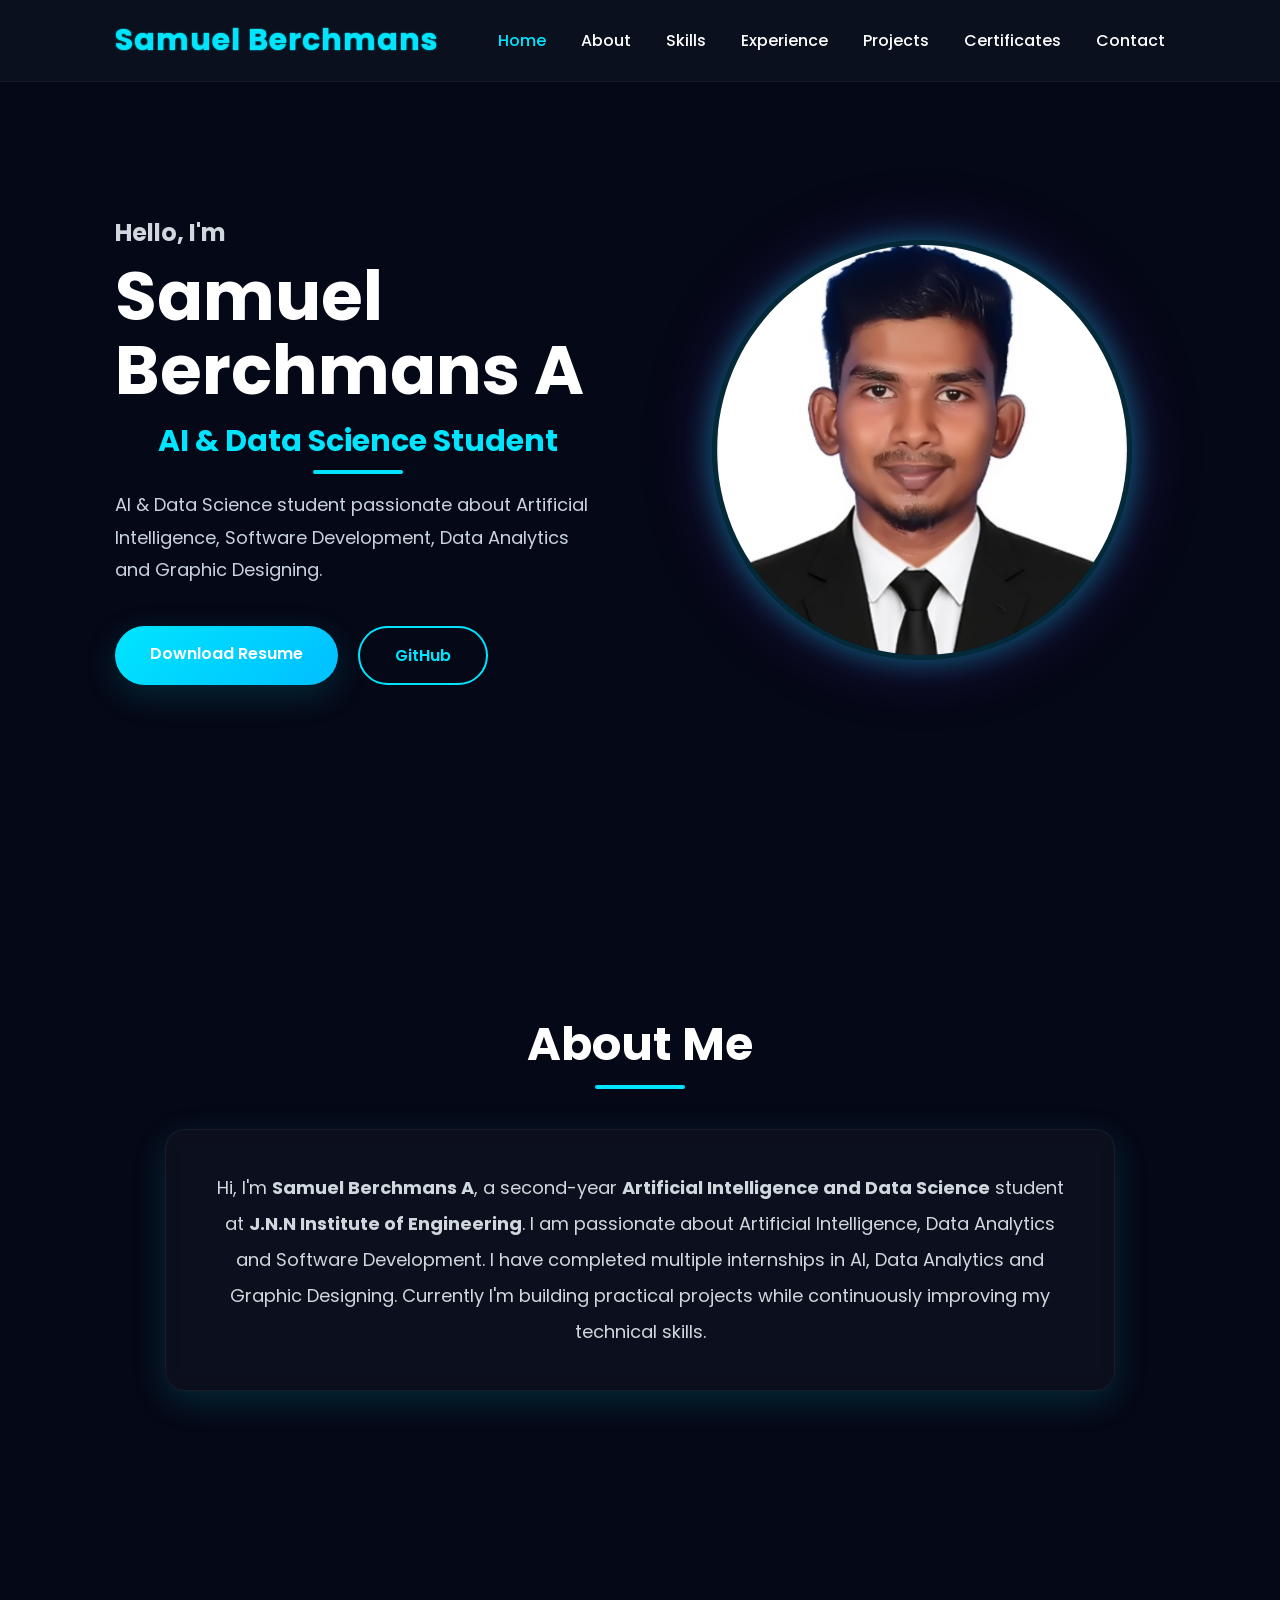
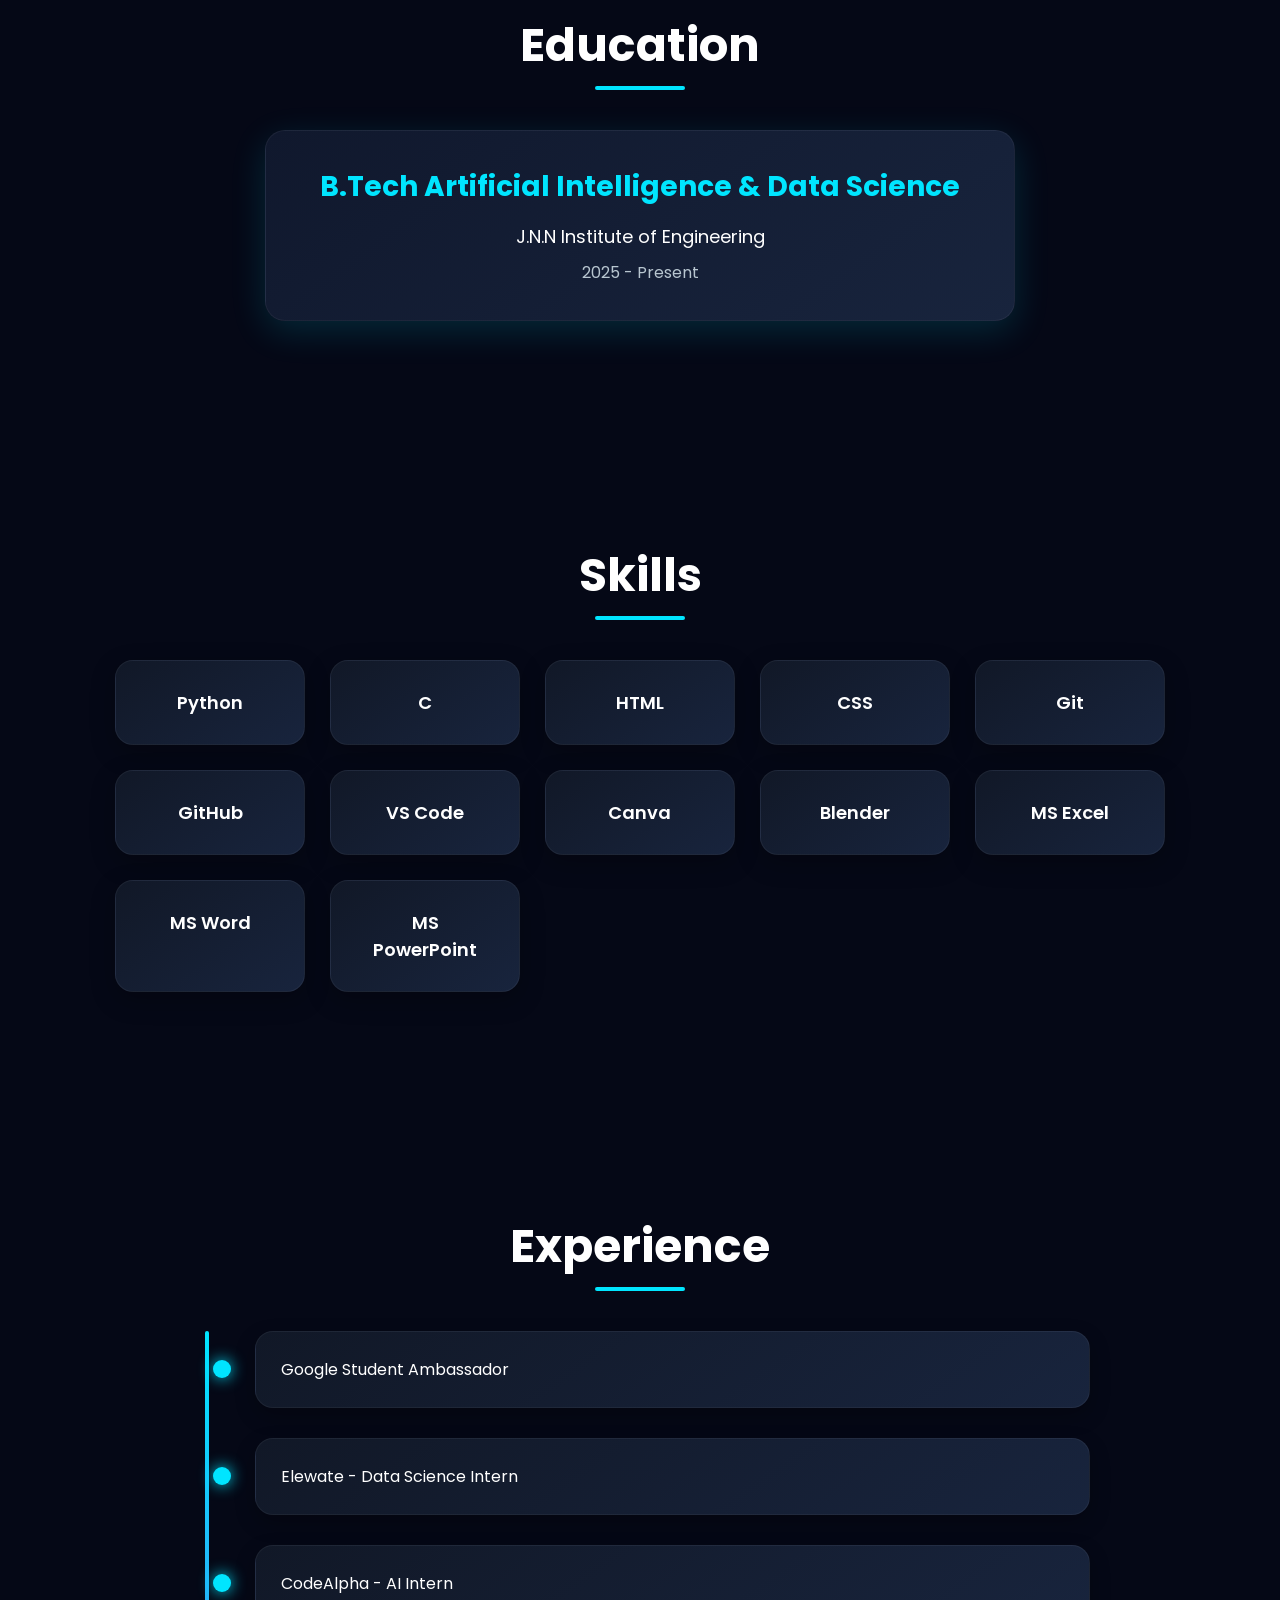
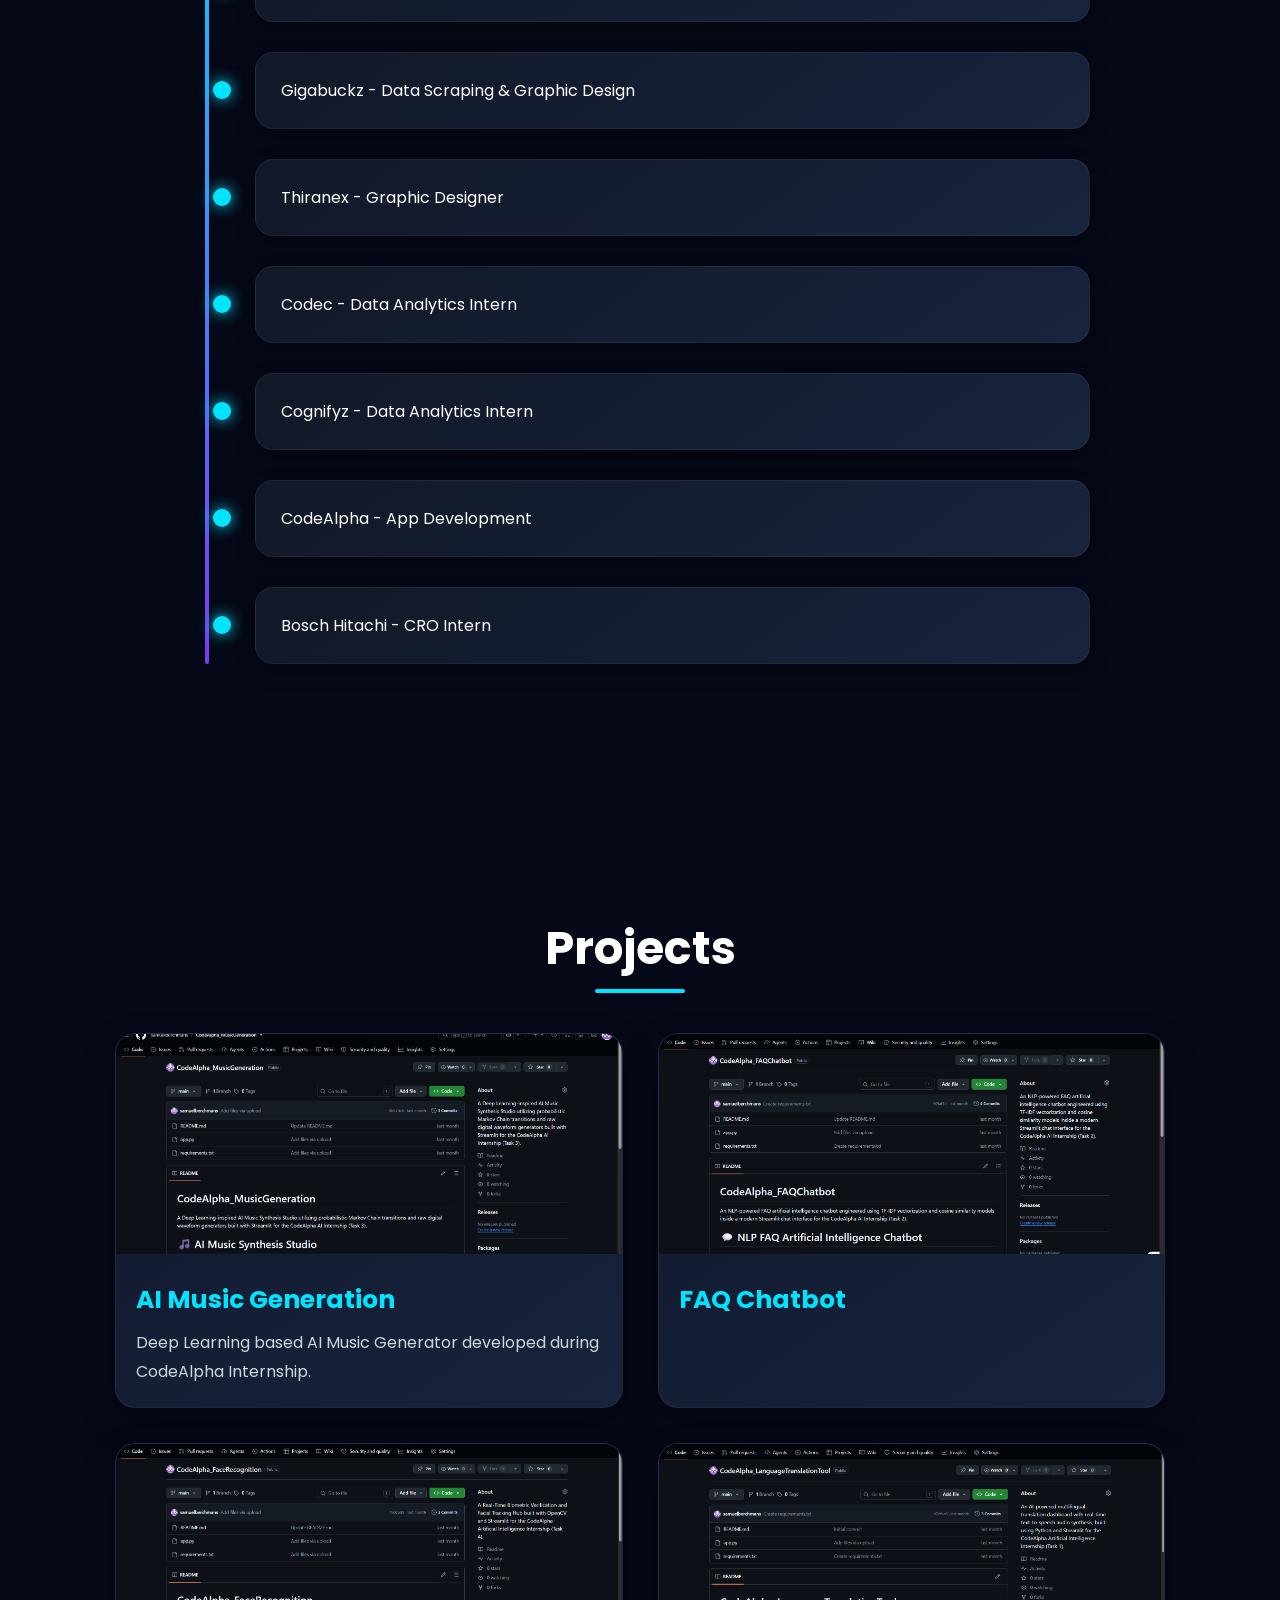
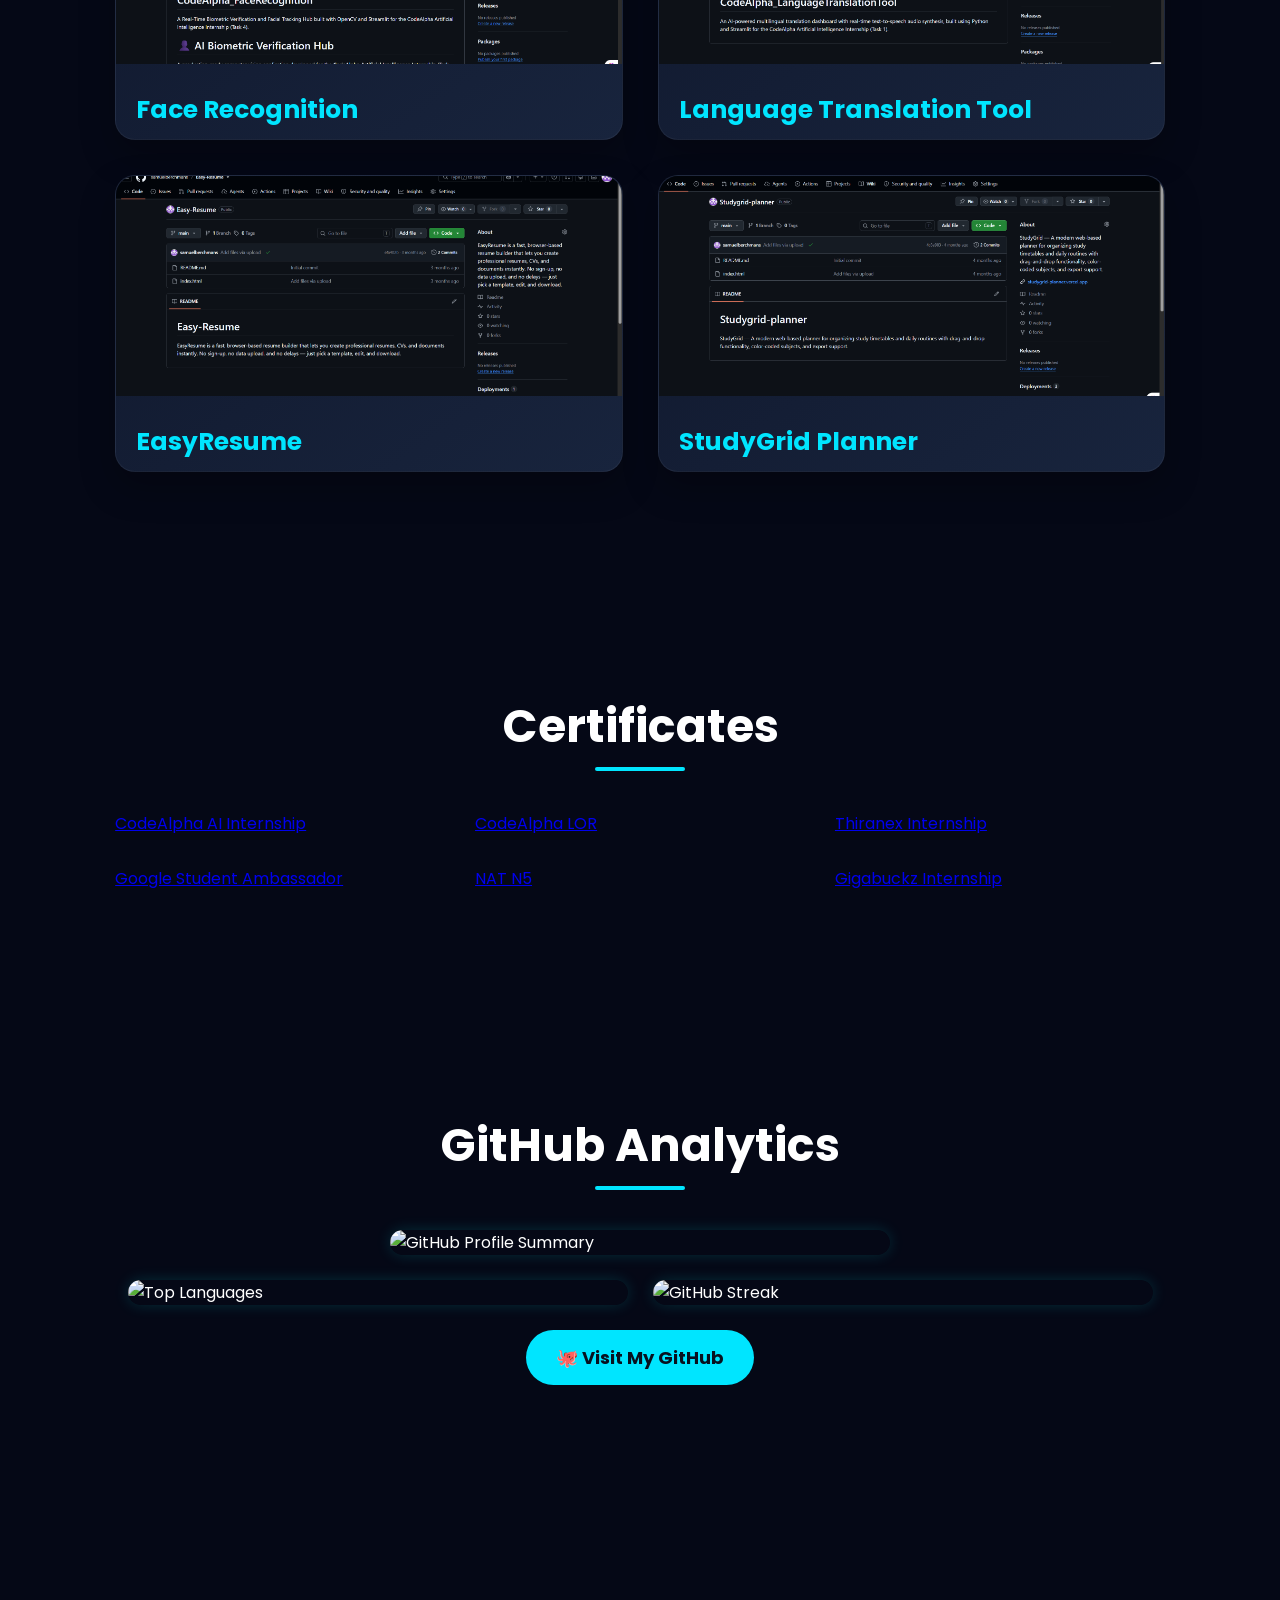
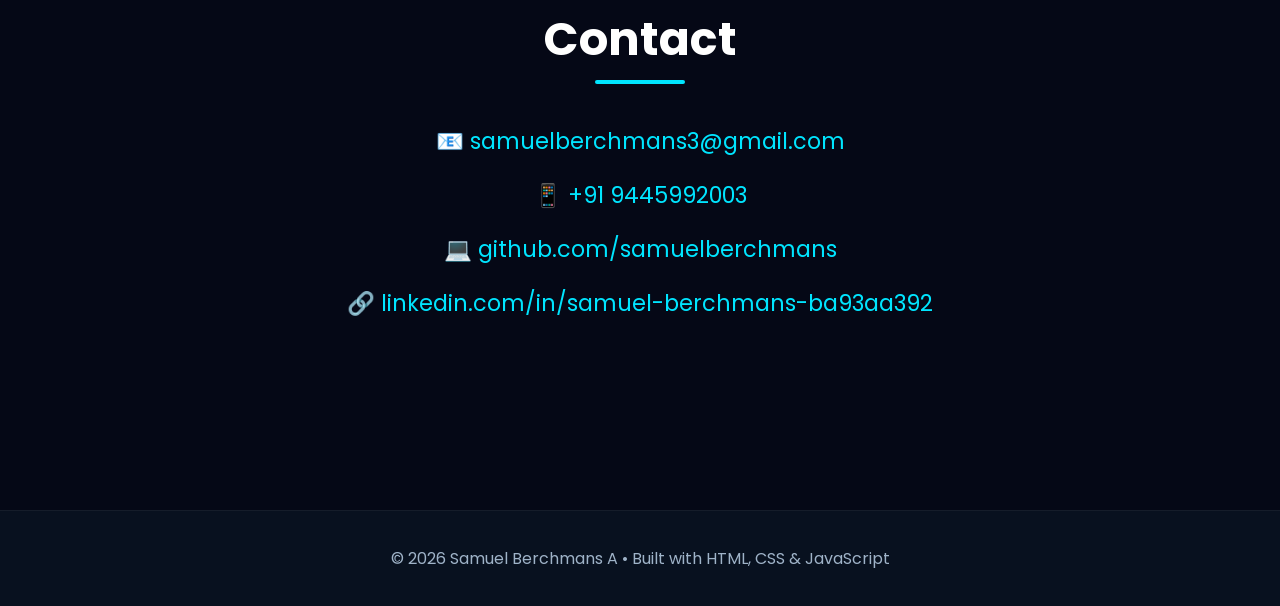
==== index.html @ 3f625301 "Initial portfolio" ====
<!DOCTYPE html>
<html lang="en">

<head>

    <meta charset="UTF-8">
    <meta name="viewport" content="width=device-width, initial-scale=1.0">

    <title>Samuel Berchmans A | Portfolio</title>

    <meta name="description"
        content="Portfolio of Samuel Berchmans A - AI & Data Science Student, Google Student Ambassador, AI Enthusiast.">

    <link rel="stylesheet" href="style.css">

    <!-- Font Awesome -->
    <link rel="stylesheet"
        href="https://cdnjs.cloudflare.com/ajax/libs/font-awesome/6.6.0/css/all.min.css">

    <!-- Google Fonts -->
    <link href="https://fonts.googleapis.com/css2?family=Poppins:wght@300;400;500;600;700&display=swap"
        rel="stylesheet">

</head>

<body>

    <!-- ================= Loader ================= -->

    <div id="loader">

        <h1>Samuel Berchmans's Portfolio</h1>

    </div>

    <!-- ================= Navbar ================= -->

    <header>

        <div class="logo">
            Samuel Berchmans
        </div>

        <nav>

            <a href="#home">Home</a>

            <a href="#about">About</a>

            <a href="#skills">Skills</a>

            <a href="#experience">Experience</a>

            <a href="#projects">Projects</a>

            <a href="#certificates">Certificates</a>

            <a href="#contact">Contact</a>

        </nav>

    </header>

    <!-- ================= Hero ================= -->

    <section id="home" class="hero">

        <div class="hero-left">

            <h3>Hello, I'm</h3>

            <h1>Samuel Berchmans A</h1>

            <h2 id="typing"></h2>

            <p>

                AI & Data Science student passionate about Artificial Intelligence,
                Software Development, Data Analytics and Graphic Designing.

            </p>

            <div class="hero-buttons">

                <a href="assets/resume.pdf" target="_blank" class="btn">
                    Download Resume
                </a>

                <a href="https://github.com/samuelberchmans" target="_blank" class="btn2">
                    GitHub
                </a>

            </div>

        </div>

        <div class="hero-right">

            <img src="assets/samuel_pic.jpeg" alt="Samuel">

        </div>

    </section>

    <!-- ================= About ================= -->

    <section id="about">

        <h2>About Me</h2>

        <p>

            Hi, I'm <b>Samuel Berchmans A</b>, a second-year
            <b>Artificial Intelligence and Data Science</b>
            student at <b>J.N.N Institute of Engineering</b>.

            I am passionate about Artificial Intelligence,
            Data Analytics and Software Development.

            I have completed multiple internships in AI,
            Data Analytics and Graphic Designing.

            Currently I'm building practical projects while
            continuously improving my technical skills.

        </p>

    </section>

    <!-- ================= Education ================= -->

    <section id="education">

        <h2>Education</h2>

        <div class="card">

            <h3>B.Tech Artificial Intelligence & Data Science</h3>

            <span>J.N.N Institute of Engineering</span>

            <p>2025 - Present</p>

        </div>

    </section>

    <!-- ================= Skills ================= -->

    <section id="skills">

        <h2>Skills</h2>

        <div class="skills-grid">

            <div>Python</div>

            <div>C</div>

            <div>HTML</div>

            <div>CSS</div>

            <div>Git</div>

            <div>GitHub</div>

            <div>VS Code</div>

            <div>Canva</div>

            <div>Blender</div>

            <div>MS Excel</div>

            <div>MS Word</div>

            <div>MS PowerPoint</div>

        </div>

    </section>

    <!-- ================= Experience ================= -->

    <section id="experience">

        <h2>Experience</h2>

        <div class="timeline">

            <div>Google Student Ambassador</div>

            <div>Elewate - Data Science Intern</div>

            <div>CodeAlpha - AI Intern</div>

            <div>Gigabuckz - Data Scraping & Graphic Design</div>

            <div>Thiranex - Graphic Designer</div>

            <div>Codec - Data Analytics Intern</div>

            <div>Cognifyz - Data Analytics Intern</div>

            <div>CodeAlpha - App Development</div>

            <div>Bosch Hitachi - CRO Intern</div>

        </div>

    </section>

    <!-- ================= Projects ================= -->

    <section id="projects">

        <h2>Projects</h2>

        <div class="project-grid">

            <!-- Project Card -->

            <div class="project">

                <img src="assets/images/music.png">

                <h3>AI Music Generation</h3>

                <p>

                    Deep Learning based AI Music Generator developed
                    during CodeAlpha Internship.

                </p>

            </div>

            <div class="project">

                <img src="assets/images/chatbot.png">

                <h3>FAQ Chatbot</h3>

            </div>

            <div class="project">

                <img src="assets/images/face.png">

                <h3>Face Recognition</h3>

            </div>

            <div class="project">

                <img src="assets/images/language.png">

                <h3>Language Translation Tool</h3>

            </div>

            <div class="project">

                <img src="assets/images/easyresume.png">

                <h3>EasyResume</h3>

            </div>

            <div class="project">

                <img src="assets/images/studygrid.png">

                <h3>StudyGrid Planner</h3>

            </div>

        </div>

    </section>

    <!-- ================= Certificates ================= -->
<section id="certificates">
    <h2>Certificates</h2>
    <div class="certificate-grid">
        <a href="assets/certificates/codealpha_cert.pdf" target="_blank" class="cert-link">CodeAlpha AI Internship</a>
        <a href="assets/certificates/codealpha_lor.pdf" target="_blank" class="cert-link">CodeAlpha LOR</a>
        <a href="assets/certificates/thiranex_cert.pdf" target="_blank" class="cert-link">Thiranex Internship</a>
        <a href="assets/certificates/google_ambassador.pdf" target="_blank" class="cert-link">Google Student Ambassador</a>
        <a href="assets/certificates/nat_n5.pdf" target="_blank" class="cert-link">NAT N5</a>
        <a href="assets/certificates/gigabuckz_cert.pdf" target="_blank" class="cert-link">Gigabuckz Internship</a>
    </div>
</section>
<!-- ================= GitHub ================= -->

<section id="github">
    <h2>GitHub Analytics</h2>

    <div class="github-container">

        <!-- Profile Summary -->
        <img
            src="https://github-profile-summary-cards.vercel.app/api/cards/profile-details?username=samuelberchmans&theme=tokyonight"
            alt="GitHub Profile Summary"
            class="github-card profile-card">

        <!-- Bottom Row -->
        <div class="github-bottom">

            <img
                src="https://github-profile-summary-cards.vercel.app/api/cards/repos-per-language?username=samuelberchmans&theme=tokyonight"
                alt="Top Languages"
                class="github-card">

            <img
                src="https://streak-stats.demolab.com?user=samuelberchmans&theme=tokyonight&hide_border=true"
                alt="GitHub Streak"
                class="github-card">

        </div>

        <a href="https://github.com/samuelberchmans"
           target="_blank"
           class="github-btn">
            🐙 Visit My GitHub
        </a>

    </div>
</section>
    <!-- ================= Contact ================= -->

   <section id="contact">

    <h2>Contact</h2>

    <p>
        📧
        <a href="mailto:samuelberchmans3@gmail.com?subject=Opportunity%20from%20your%20Portfolio">
    samuelberchmans3@gmail.com
</a>
    </p>

    <p>
        📱
        <a href="tel:+919445992003">
            +91 9445992003
        </a>
    </p>

    <p>
        💻
        <a href="https://github.com/samuelberchmans"
           target="_blank">
            github.com/samuelberchmans
        </a>
    </p>

    <p>
        🔗
        <a href="https://www.linkedin.com/in/samuel-berchmans-ba93aa392"
           target="_blank">
            linkedin.com/in/samuel-berchmans-ba93aa392
        </a>
    </p>

</section>

    <!-- ================= Footer ================= -->

    <footer>

        © 2026 Samuel Berchmans A • Built with HTML, CSS & JavaScript

    </footer>

    <script src="script.js"></script>

</body>

</html>
---- style.css ----
/* ===========================================
   GOOGLE FONT
=========================================== */

@import url('https://fonts.googleapis.com/css2?family=Poppins:wght@300;400;500;600;700;800&display=swap');

:root{

--bg:#050816;
--card:#111827;
--card2:#1a2438;

--primary:#00e5ff;
--secondary:#7c3aed;

--white:#ffffff;
--text:#cfd8dc;

--shadow:0 10px 35px rgba(0,229,255,.15);

}

*{

margin:0;
padding:0;
box-sizing:border-box;
font-family:'Poppins',sans-serif;

}

html{

scroll-behavior:smooth;

}

body{

background:var(--bg);
color:var(--white);
overflow-x:hidden;

}

/* Scrollbar */

::-webkit-scrollbar{

width:10px;

}

::-webkit-scrollbar-track{

background:#08111f;

}

::-webkit-scrollbar-thumb{

background:linear-gradient(var(--primary),var(--secondary));
border-radius:20px;

}

/* ===========================================
LOADER
=========================================== */

#loader{

position:fixed;

width:100%;
height:100vh;

background:#050816;

display:flex;

justify-content:center;
align-items:center;

z-index:9999;

transition:.8s;

}

#loader h1{

font-size:60px;

color:var(--primary);

letter-spacing:3px;

animation:pulse 1.3s infinite;

}

@keyframes pulse{

0%{

opacity:.3;

transform:scale(.95);

}

50%{

opacity:1;

transform:scale(1.03);

}

100%{

opacity:.3;

transform:scale(.95);

}

}

/* ===========================================
HEADER
=========================================== */

header{

position:fixed;

top:0;
left:0;

width:100%;

padding:18px 9%;

display:flex;

justify-content:space-between;
align-items:center;

background:rgba(17,24,39,.55);

backdrop-filter:blur(20px);

border-bottom:1px solid rgba(255,255,255,.05);

z-index:1000;

}

.logo{

font-size:30px;

font-weight:700;

color:var(--primary);

letter-spacing:1px;

cursor:pointer;

}

nav{

display:flex;
gap:35px;

}

nav a{

text-decoration:none;

color:white;

font-weight:500;

transition:.35s;

position:relative;

}

nav a::after{

content:'';

position:absolute;

left:0;
bottom:-8px;

width:0%;

height:2px;

background:var(--primary);

transition:.4s;

}

nav a:hover{

color:var(--primary);

}

nav a:hover::after{

width:100%;

}

/* ===========================================
HERO
=========================================== */

.hero{

min-height:100vh;

display:flex;

justify-content:space-between;

align-items:center;

padding:120px 9%;

gap:80px;

}

.hero-left{

flex:1;

animation:fadeLeft 1.1s ease;

}

.hero-right{

flex:1;

display:flex;

justify-content:center;

animation:fadeRight 1.2s ease;

}

.hero-left h3{

font-size:24px;

color:var(--text);

}

.hero-left h1{

font-size:68px;

margin:10px 0;

line-height:1.1;

}

.hero-left h2{

height:45px;

font-size:30px;

color:var(--primary);

margin-bottom:25px;

}

.hero-left p{

color:#c8d4dd;

font-size:18px;

line-height:1.8;

max-width:650px;

margin-bottom:40px;

}

/* ===========================================
PROFILE IMAGE
=========================================== */

.hero-right img{

width:420px;

height:420px;

object-fit:cover;

border-radius:50%;

border:5px solid rgba(0,229,255,.15);

box-shadow:

0 0 30px rgba(0,229,255,.4),

0 0 70px rgba(124,58,237,.25);

transition:.5s;

}

.hero-right img:hover{

transform:scale(1.04) rotate(-2deg);

box-shadow:

0 0 45px rgba(0,229,255,.6),

0 0 90px rgba(124,58,237,.45);

}

/* ===========================================
BUTTONS
=========================================== */

.hero-buttons{

display:flex;

gap:20px;

flex-wrap:wrap;

}

.btn{

padding:15px 35px;

background:linear-gradient(135deg,var(--primary),#00bfff);

color:white;

border-radius:50px;

text-decoration:none;

font-weight:600;

transition:.4s;

box-shadow:var(--shadow);

}

.btn:hover{

transform:translateY(-6px);

}

.btn2{

padding:15px 35px;

border:2px solid var(--primary);

border-radius:50px;

text-decoration:none;

color:var(--primary);

font-weight:600;

transition:.4s;

}

.btn2:hover{

background:var(--primary);

color:#08111f;

}

/* ===========================================
SECTION
=========================================== */

section{

padding:110px 9%;

}

section h2{

font-size:46px;

margin-bottom:50px;

text-align:center;

position:relative;

}

section h2::after{

content:'';

position:absolute;

bottom:-10px;

left:50%;

transform:translateX(-50%);

width:90px;

height:4px;

background:var(--primary);

border-radius:20px;

}

/* ===========================================
ANIMATIONS
=========================================== */

@keyframes fadeLeft{

from{

opacity:0;

transform:translateX(-80px);

}

to{

opacity:1;

transform:translateX(0);

}

}

@keyframes fadeRight{

from{

opacity:0;

transform:translateX(80px);

}

to{

opacity:1;

transform:translateX(0);

}

}

@keyframes fadeUp{

from{

opacity:0;

transform:translateY(80px);

}

to{

opacity:1;

transform:translateY(0);

}

}

/* ===========================================
RESPONSIVE
=========================================== */

@media(max-width:992px){

.hero{

flex-direction:column-reverse;

text-align:center;

}

.hero-left h1{

font-size:48px;

}

.hero-right img{

width:300px;

height:300px;

}

header{

padding:18px 6%;

}

nav{

display:none;

}

.hero-buttons{

justify-content:center;

}

}
/* ===========================================
ABOUT SECTION
=========================================== */

#about{

animation:fadeUp 1s ease;

}

#about p{

max-width:950px;

margin:auto;

font-size:18px;

line-height:2;

text-align:center;

color:var(--text);

background:rgba(255,255,255,.03);

padding:40px;

border-radius:20px;

border:1px solid rgba(255,255,255,.05);

backdrop-filter:blur(10px);

box-shadow:var(--shadow);

transition:.4s;

}

#about p:hover{

transform:translateY(-8px);

border:1px solid rgba(0,229,255,.3);

}

/* ===========================================
EDUCATION
=========================================== */

#education{

display:flex;

flex-direction:column;

align-items:center;

}

#education .card{

width:100%;

max-width:750px;

background:linear-gradient(145deg,#10182d,#18243d);

padding:35px;

border-radius:20px;

text-align:center;

box-shadow:var(--shadow);

transition:.4s;

border:1px solid rgba(255,255,255,.05);

}

#education .card:hover{

transform:translateY(-10px);

border-color:var(--primary);

}

#education h3{

font-size:28px;

margin-bottom:15px;

color:var(--primary);

}

#education span{

display:block;

font-size:18px;

color:white;

margin-bottom:10px;

}

#education p{

color:#b8c6d0;

}

/* ===========================================
SKILLS
=========================================== */

.skills-grid{

display:grid;

grid-template-columns:repeat(auto-fit,minmax(180px,1fr));

gap:25px;

}

.skills-grid div{

background:linear-gradient(145deg,#111827,#18243d);

padding:28px;

border-radius:18px;

text-align:center;

font-weight:600;

font-size:18px;

cursor:pointer;

transition:.35s;

border:1px solid rgba(255,255,255,.05);

box-shadow:0 8px 25px rgba(0,0,0,.25);

}

.skills-grid div:hover{

transform:translateY(-12px);

background:linear-gradient(145deg,#00cfff,#7c3aed);

color:white;

box-shadow:

0 10px 30px rgba(0,229,255,.35);

}

/* ===========================================
EXPERIENCE
=========================================== */

.timeline{

position:relative;

max-width:900px;

margin:auto;

padding-left:30px;

}

.timeline::before{

content:'';

position:absolute;

left:15px;

top:0;

width:4px;

height:100%;

background:linear-gradient(var(--primary),var(--secondary));

border-radius:20px;

}

.timeline div{

position:relative;

background:linear-gradient(145deg,#111827,#18243d);

padding:25px;

margin-bottom:30px;

margin-left:35px;

border-radius:18px;

transition:.4s;

border:1px solid rgba(255,255,255,.05);

box-shadow:0 8px 20px rgba(0,0,0,.25);

}

.timeline div::before{

content:'';

position:absolute;

left:-43px;

top:28px;

width:18px;

height:18px;

background:var(--primary);

border-radius:50%;

box-shadow:0 0 15px var(--primary);

}

.timeline div:hover{

transform:translateX(12px);

border-color:var(--primary);

box-shadow:

0 10px 30px rgba(0,229,255,.25);

}

/* ===========================================
SECTION ANIMATION
=========================================== */

#about,
#education,
#skills,
#experience{

animation:fadeUp .9s ease;

}

/* ===========================================
RESPONSIVE
=========================================== */

@media(max-width:768px){

#about p{

padding:25px;

font-size:16px;

}

.skills-grid{

grid-template-columns:repeat(2,1fr);

}

.timeline{

padding-left:20px;

}

.timeline div{

margin-left:25px;

padding:20px;

font-size:15px;

}

.timeline div::before{

left:-34px;

}

}

@media(max-width:500px){

.skills-grid{

grid-template-columns:1fr;

}

}
/* ===========================================
PROJECT SECTION
=========================================== */

.project-grid{

display:grid;
grid-template-columns:repeat(auto-fit,minmax(340px,1fr));
gap:35px;

}

.project{

background:linear-gradient(145deg,#10182d,#18243d);

border-radius:20px;

overflow:hidden;

transition:.45s;

border:1px solid rgba(255,255,255,.05);

box-shadow:0 15px 35px rgba(0,0,0,.25);

}

.project:hover{

transform:translateY(-15px);

border-color:var(--primary);

box-shadow:0 20px 45px rgba(0,229,255,.18);

}

.project img{

width:100%;

height:220px;

object-fit:cover;

transition:.6s;

}

.project:hover img{

transform:scale(1.08);

}

.project h3{

padding:20px 20px 10px;

font-size:25px;

color:var(--primary);

}

.project p{

padding:0 20px 20px;

line-height:1.8;

color:var(--text);

}

.project a{

display:inline-block;

margin:0 20px 25px;

padding:12px 24px;

text-decoration:none;

background:var(--primary);

color:#050816;

font-weight:600;

border-radius:40px;

transition:.4s;

}

.project a:hover{

transform:translateY(-5px);

}

/* ===========================================
CERTIFICATES
=========================================== */

.certificate-grid{

display:grid;

grid-template-columns:repeat(auto-fit,minmax(280px,1fr));

gap:30px;

}

.certificate-grid div{

background:linear-gradient(145deg,#111827,#1b2845);

padding:35px;

text-align:center;

border-radius:18px;

cursor:pointer;

transition:.4s;

border:1px solid rgba(255,255,255,.05);

box-shadow:0 8px 25px rgba(0,0,0,.25);

font-size:18px;

font-weight:600;

}

.certificate-grid div:hover{

background:linear-gradient(145deg,#00cfff,#7c3aed);

transform:translateY(-12px);

color:white;

}

/*================ GitHub ================*/

.github-container{
    max-width:1100px;
    margin:auto;
    display:flex;
    flex-direction:column;
    align-items:center;
    gap:25px;
}

.profile-card{
    width:100%;
    border-radius:15px;
}

.github-bottom{
    display:flex;
    justify-content:center;
    align-items:flex-start;
    gap:25px;
    flex-wrap:wrap;
}

.github-card{
    width:500px;
    max-width:100%;
    border-radius:15px;
    transition:.3s;
    box-shadow:0 0 15px rgba(0,255,255,.15);
}

.github-card:hover{
    transform:translateY(-8px);
    box-shadow:0 0 25px cyan;
}

.github-btn{
    text-decoration:none;
    background:#00e5ff;
    color:#08111f;
    padding:14px 30px;
    border-radius:40px;
    font-weight:700;
    font-size:18px;
    transition:.3s;
}

.github-btn:hover{
    background:#fff;
    color:#000;
    box-shadow:0 0 20px cyan;
}

@media(max-width:768px){

.github-bottom{
    flex-direction:column;
    align-items:center;
}

.github-card{
    width:100%;
}

}

/* ===========================================
CONTACT
=========================================== */

#contact{

text-align:center;

}

#contact p{

font-size:20px;

margin:18px 0;

color:var(--text);

transition:.3s;

}

#contact p:hover{

color:var(--primary);

transform:translateX(8px);

}

/* ===========================================
FOOTER
=========================================== */

footer{

padding:35px;

margin-top:60px;

text-align:center;

background:#08111f;

border-top:1px solid rgba(255,255,255,.05);

color:#9fb3c8;

}

/* ===========================================
BACK TO TOP
=========================================== */

#topBtn{

position:fixed;

right:30px;

bottom:30px;

width:55px;

height:55px;

background:linear-gradient(var(--primary),var(--secondary));

border-radius:50%;

display:flex;

justify-content:center;

align-items:center;

color:white;

font-size:22px;

cursor:pointer;

box-shadow:0 10px 25px rgba(0,229,255,.25);

transition:.4s;

z-index:100;

}

#topBtn:hover{

transform:translateY(-8px) scale(1.08);

}

/* ===========================================
SELECTION
=========================================== */

::selection{

background:var(--primary);

color:#050816;

}

/* ===========================================
RESPONSIVE
=========================================== */

@media(max-width:992px){

.project-grid{

grid-template-columns:1fr;

}

.certificate-grid{

grid-template-columns:1fr;

}

#contact p{

font-size:18px;

}

}

@media(max-width:600px){

.project img{

height:180px;

}

.project h3{

font-size:21px;

}

section{

padding:90px 7%;

}

}
section{

opacity:0;

transform:translateY(60px);

transition:1s;

}

section.active{

opacity:1;

transform:translateY(0);

}

nav a.active{

color:#00e5ff;

}

#topBtn{

display:none;

}
#contact p{
    font-size:1.4rem;
    margin:20px 0;
}

#contact a{
    color:#00e5ff;
    text-decoration:none;
    transition:.3s;
}

#contact a:hover{
    color:white;
    text-shadow:0 0 12px cyan;
}
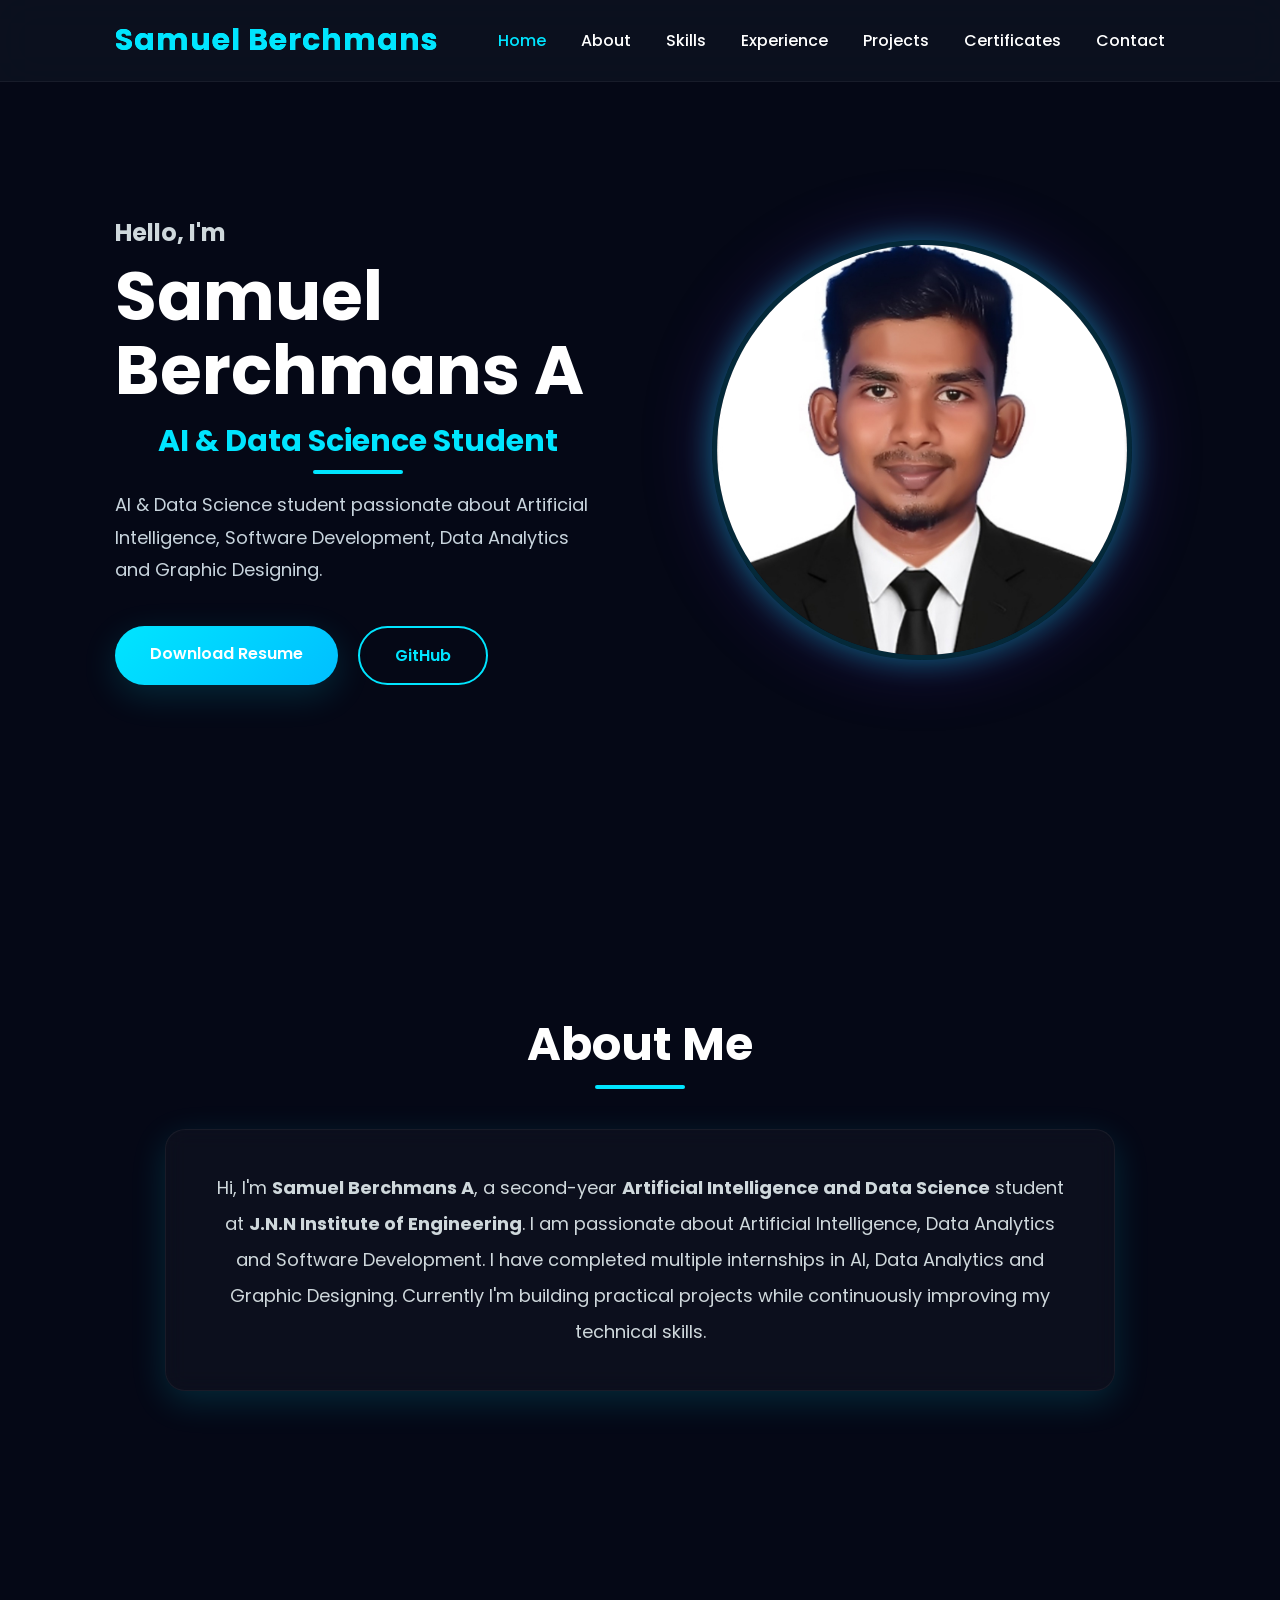
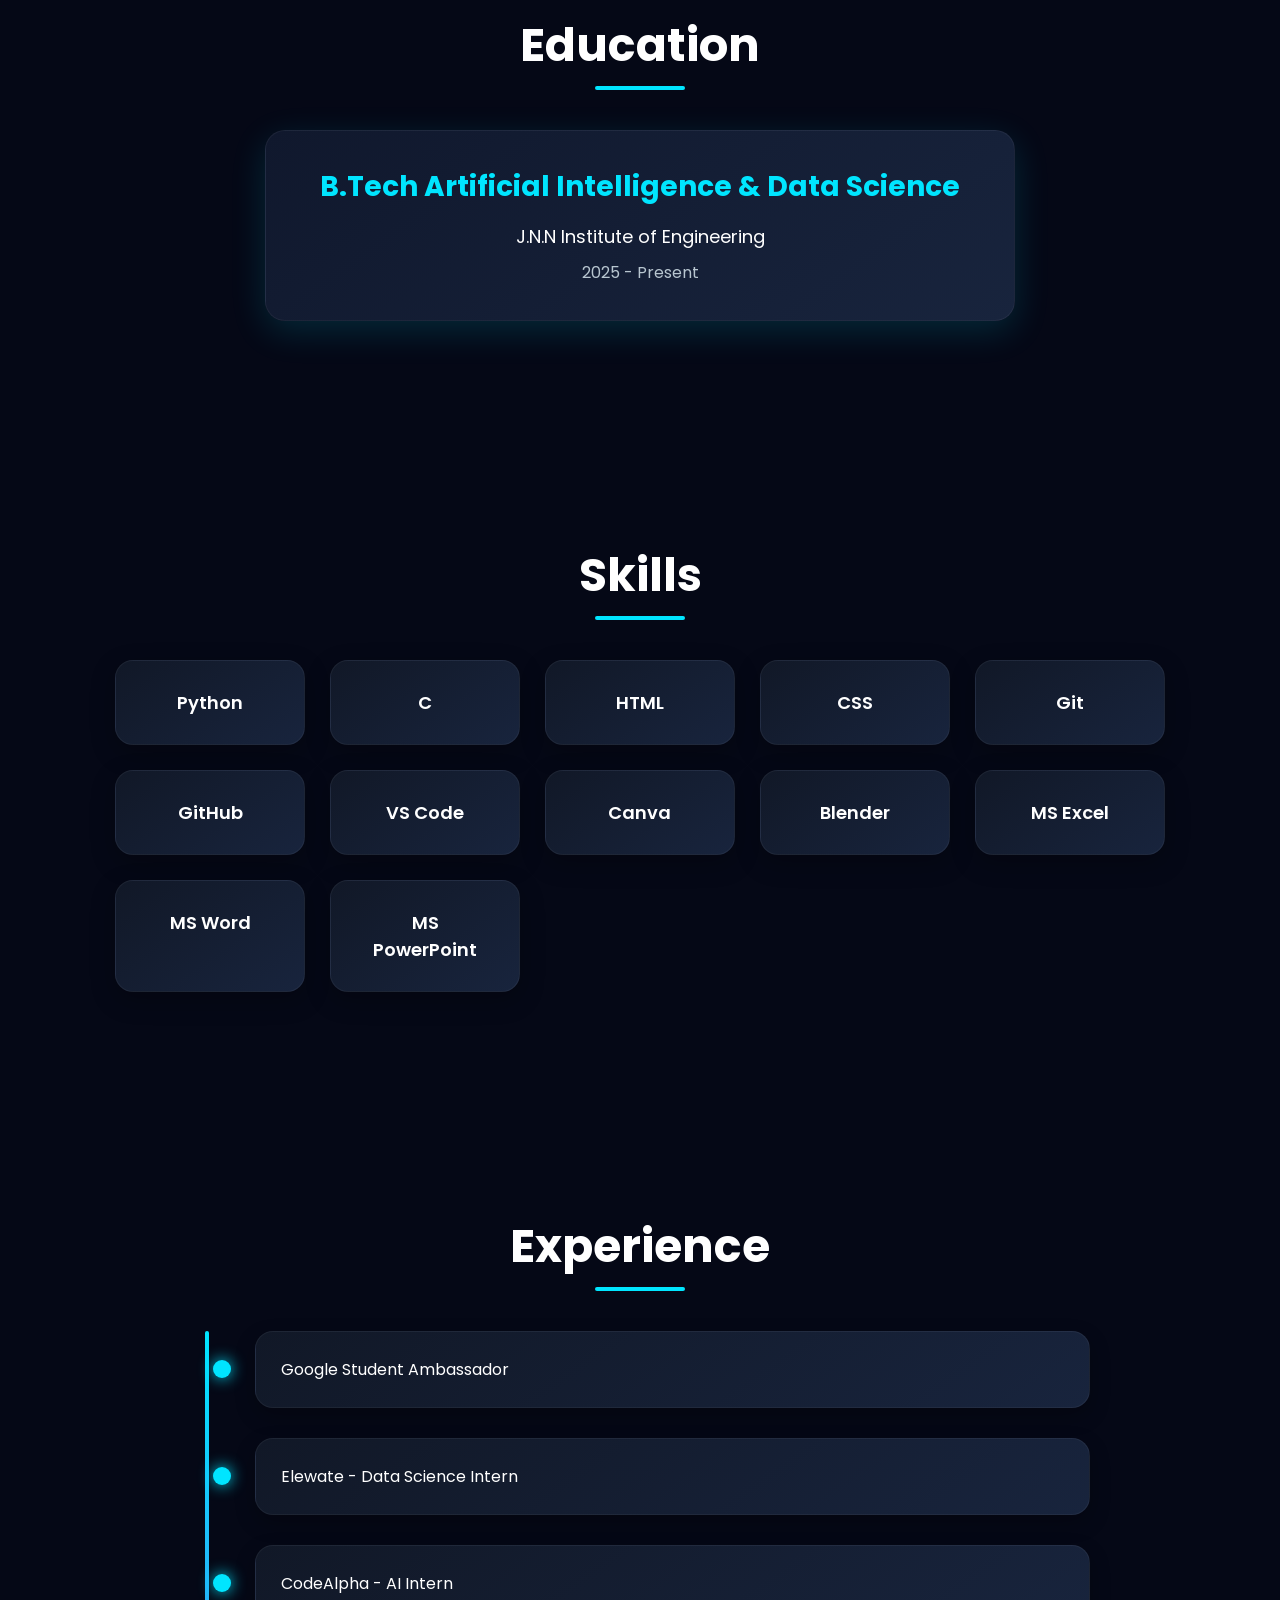
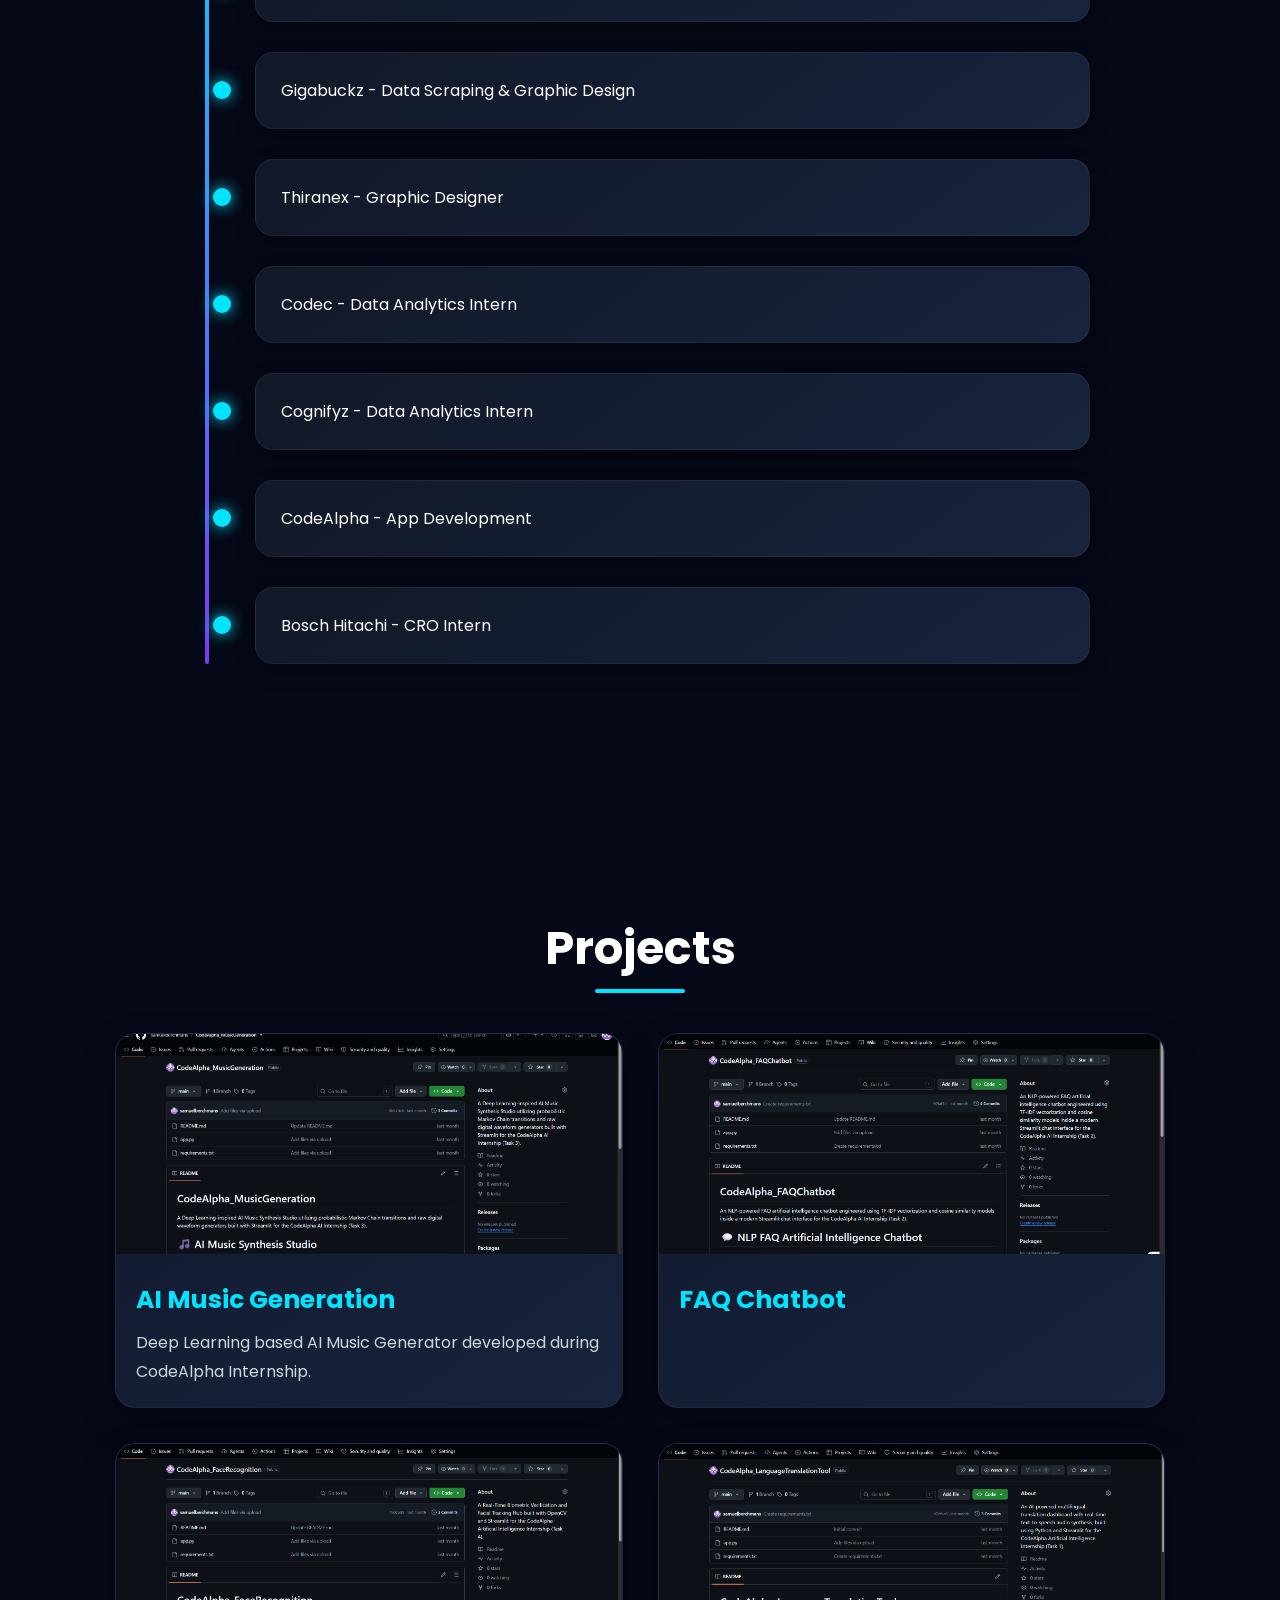
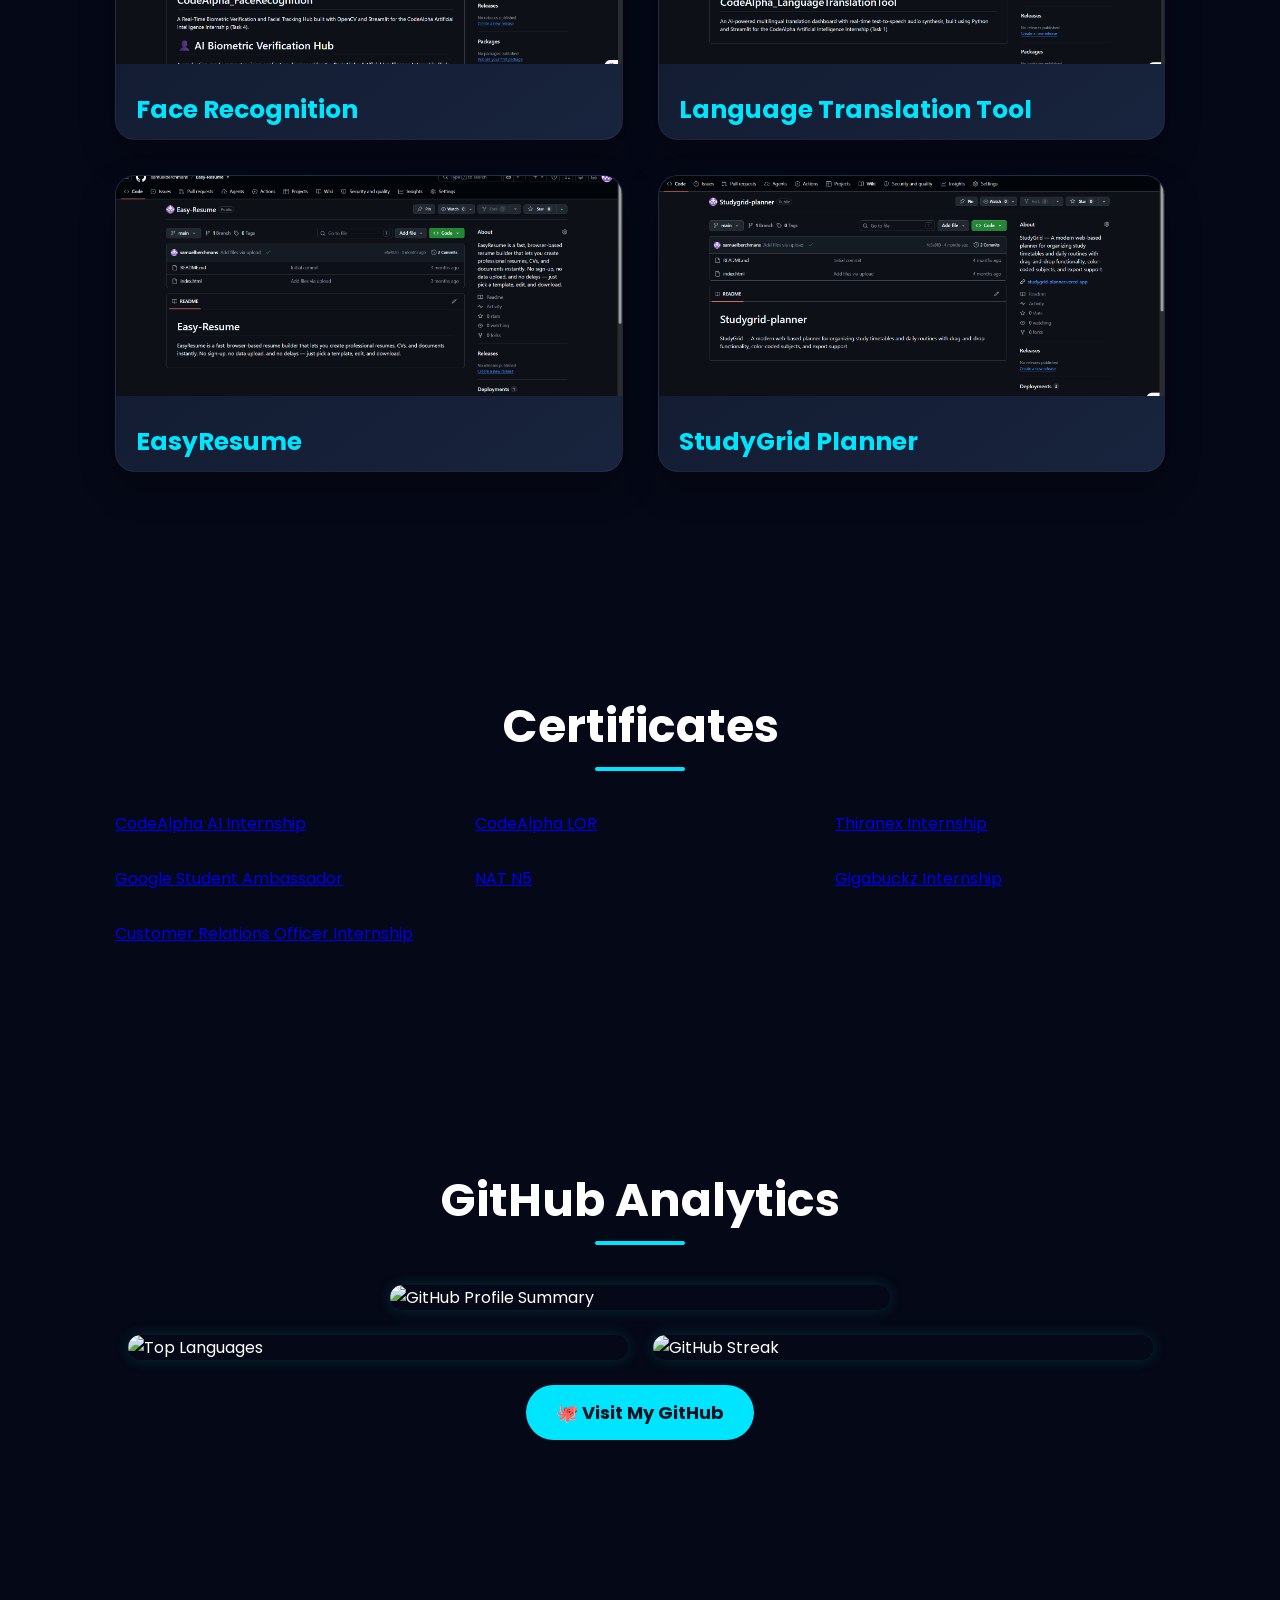
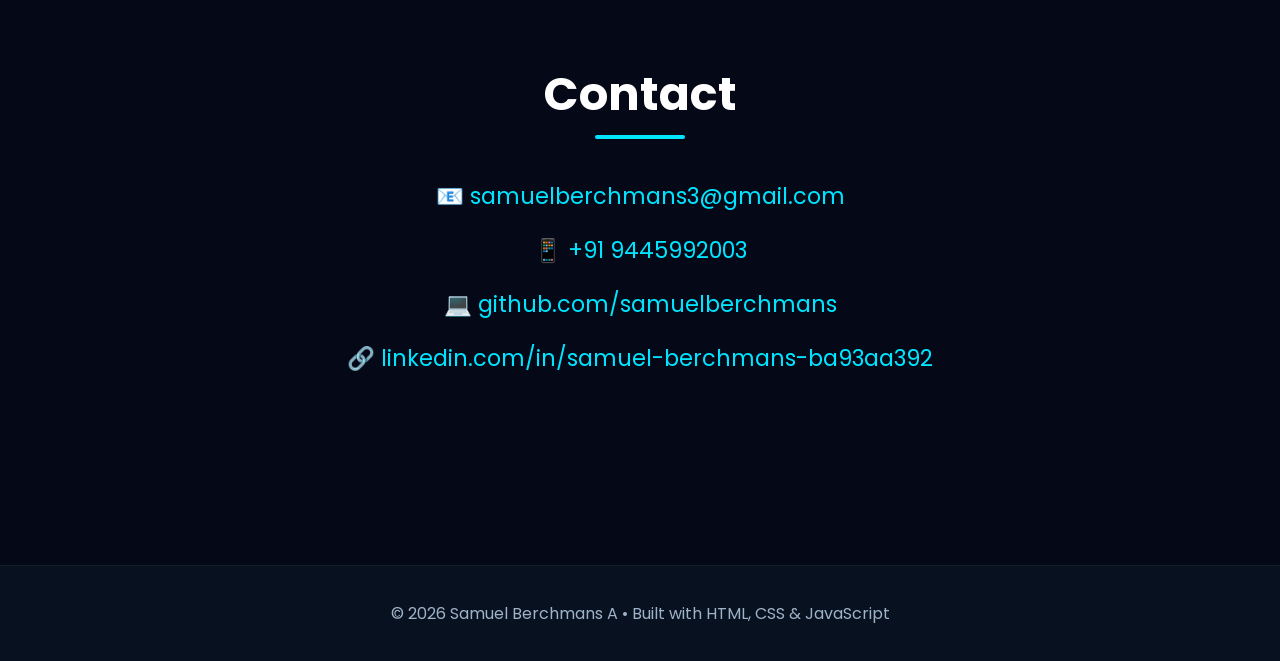
==== commit b67cd86a: "Added Customer Relations Officer internship and certificates" ====
--- a/index.html
+++ b/index.html
@@ -290,6 +290,7 @@
         <a href="assets/certificates/google_ambassador.pdf" target="_blank" class="cert-link">Google Student Ambassador</a>
         <a href="assets/certificates/nat_n5.pdf" target="_blank" class="cert-link">NAT N5</a>
         <a href="assets/certificates/gigabuckz_cert.pdf" target="_blank" class="cert-link">Gigabuckz Internship</a>
+        <a href="assets/certificates/cro_cert.pdf" target="_blank" class="cert-link">Customer Relations Officer Internship</a>
     </div>
 </section>
 <!-- ================= GitHub ================= -->
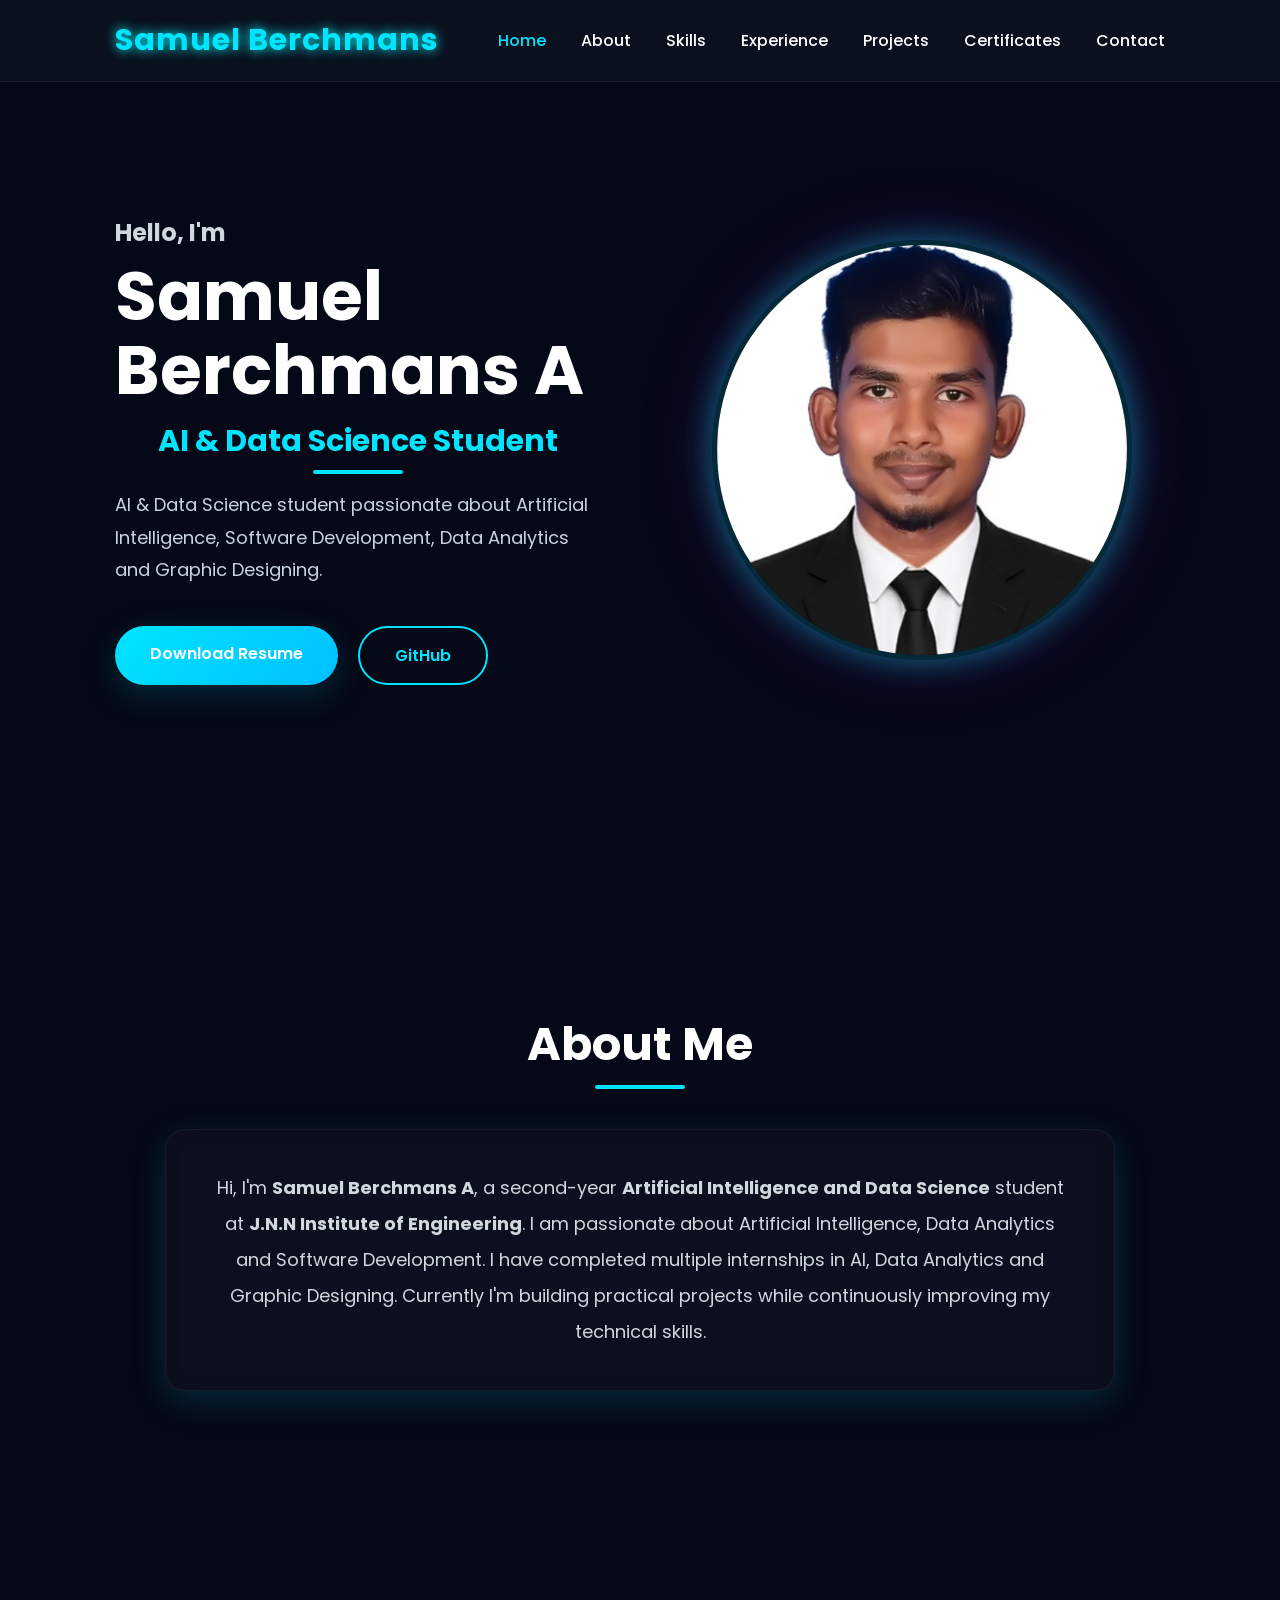
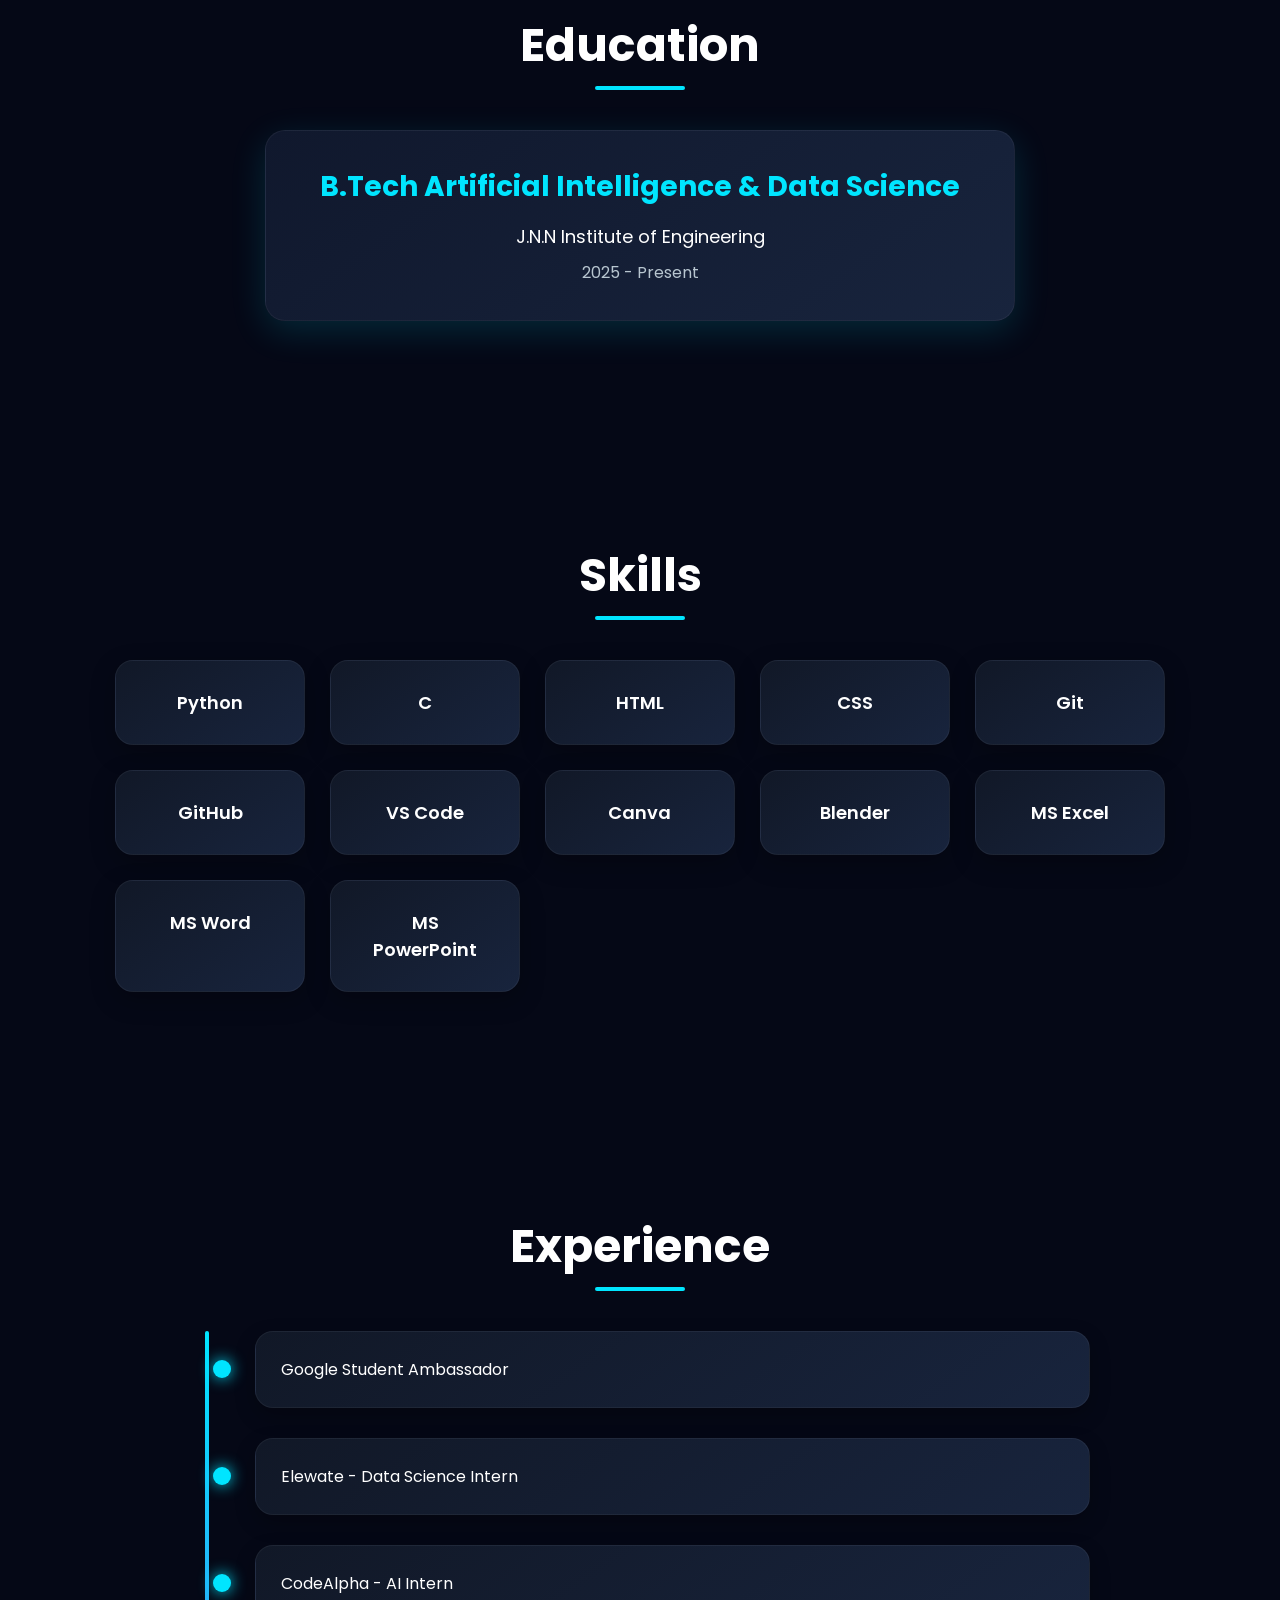
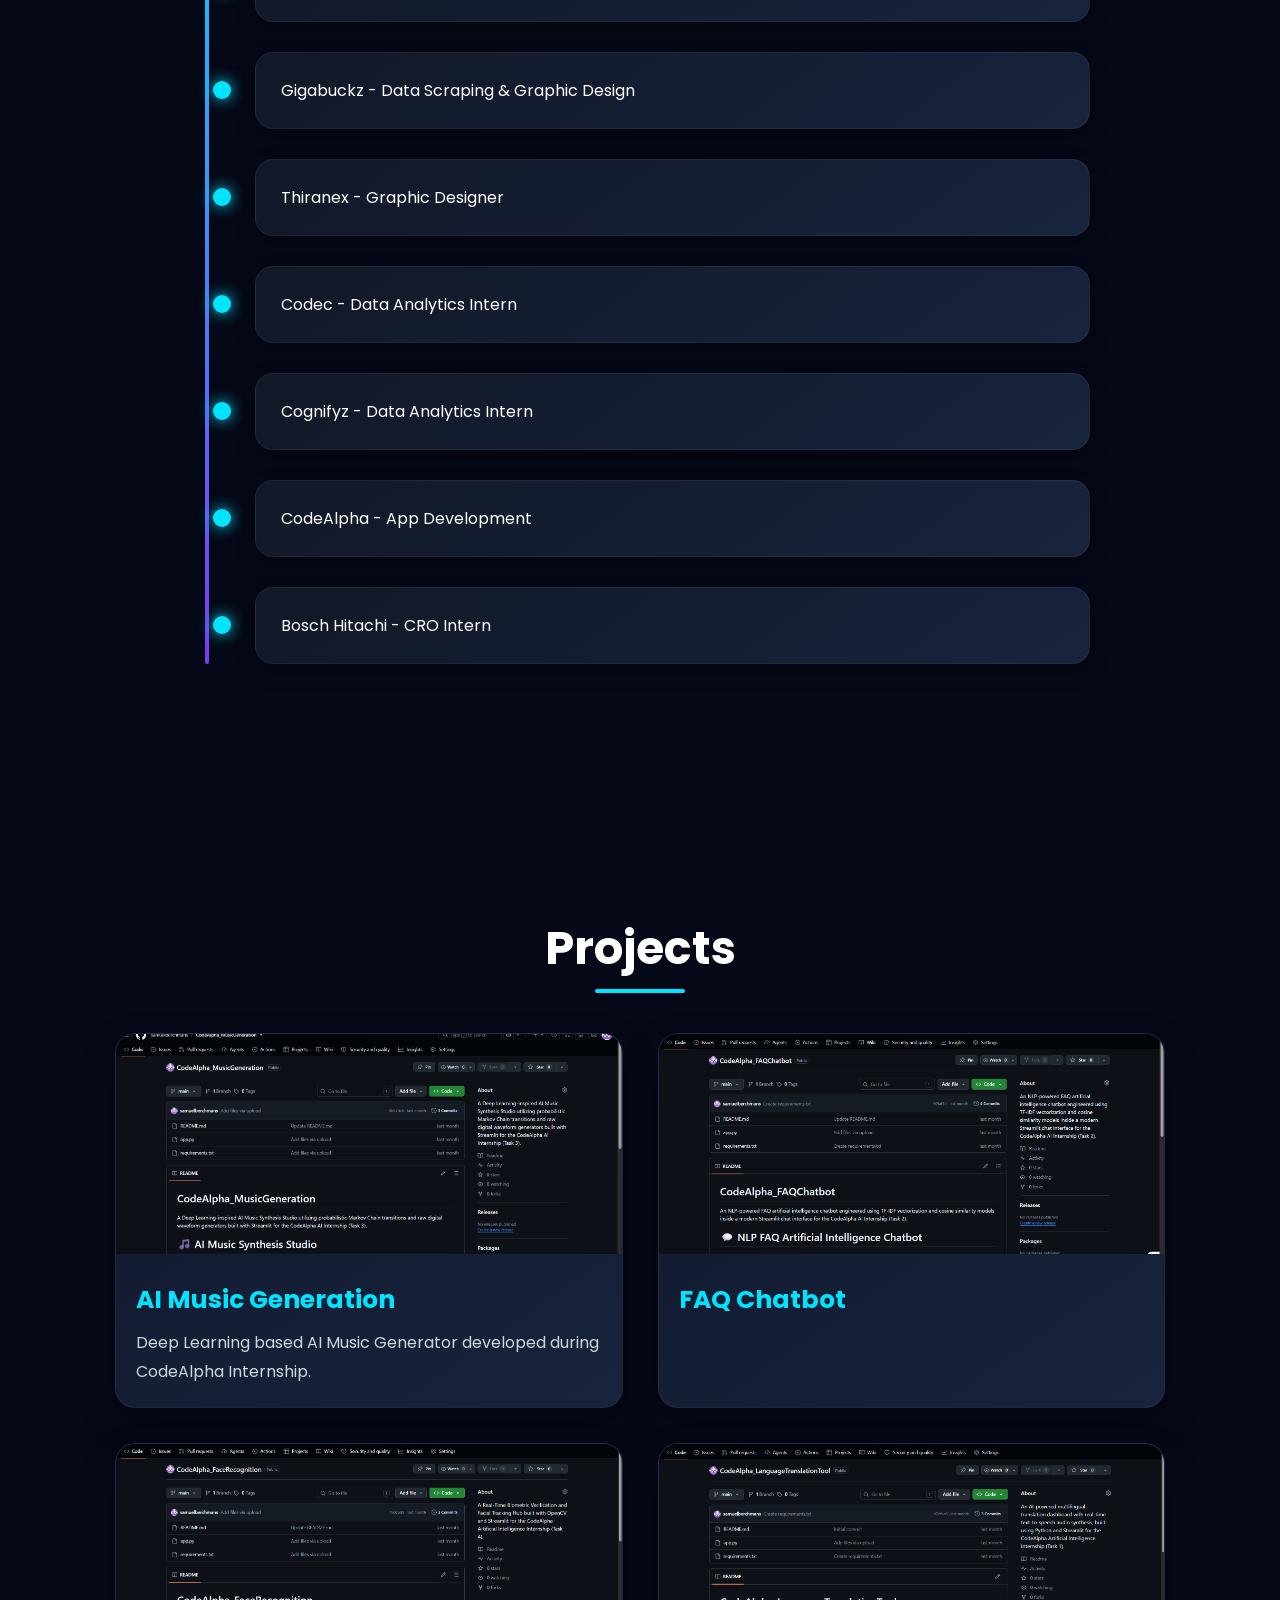
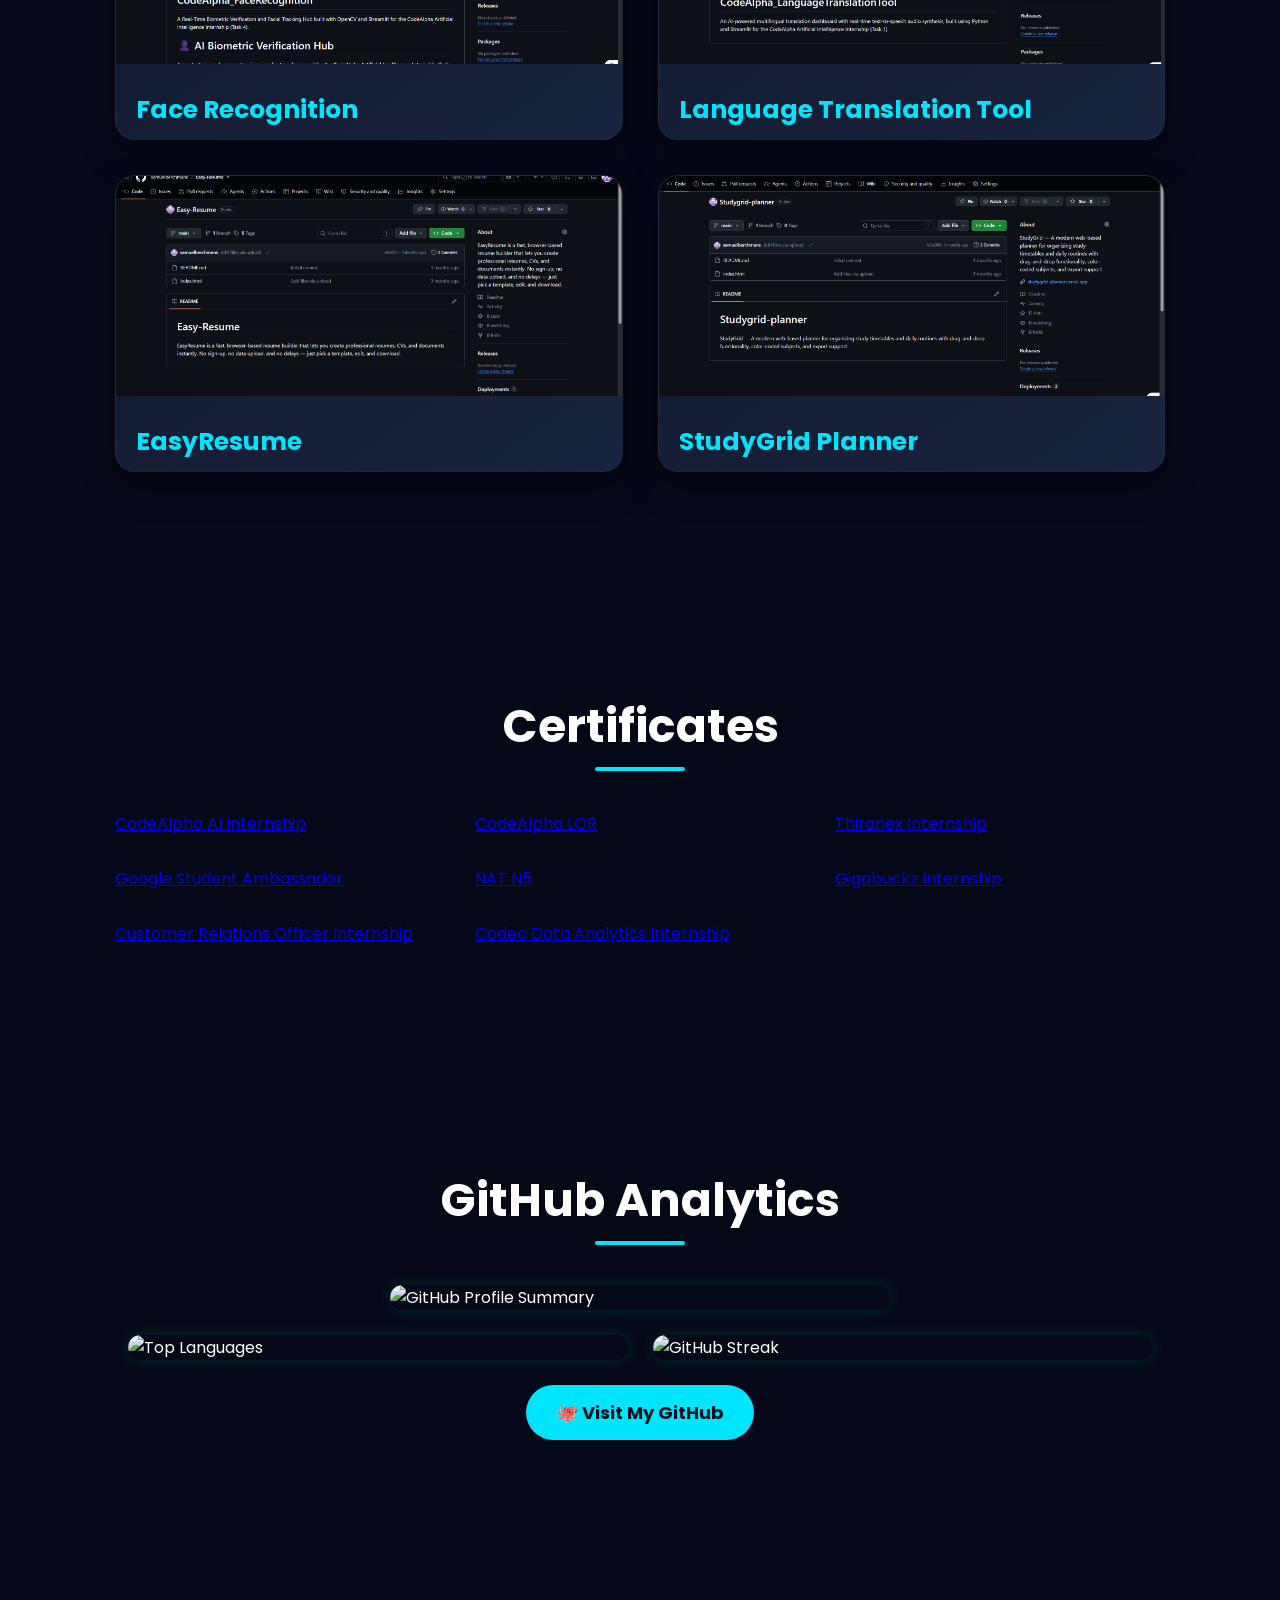
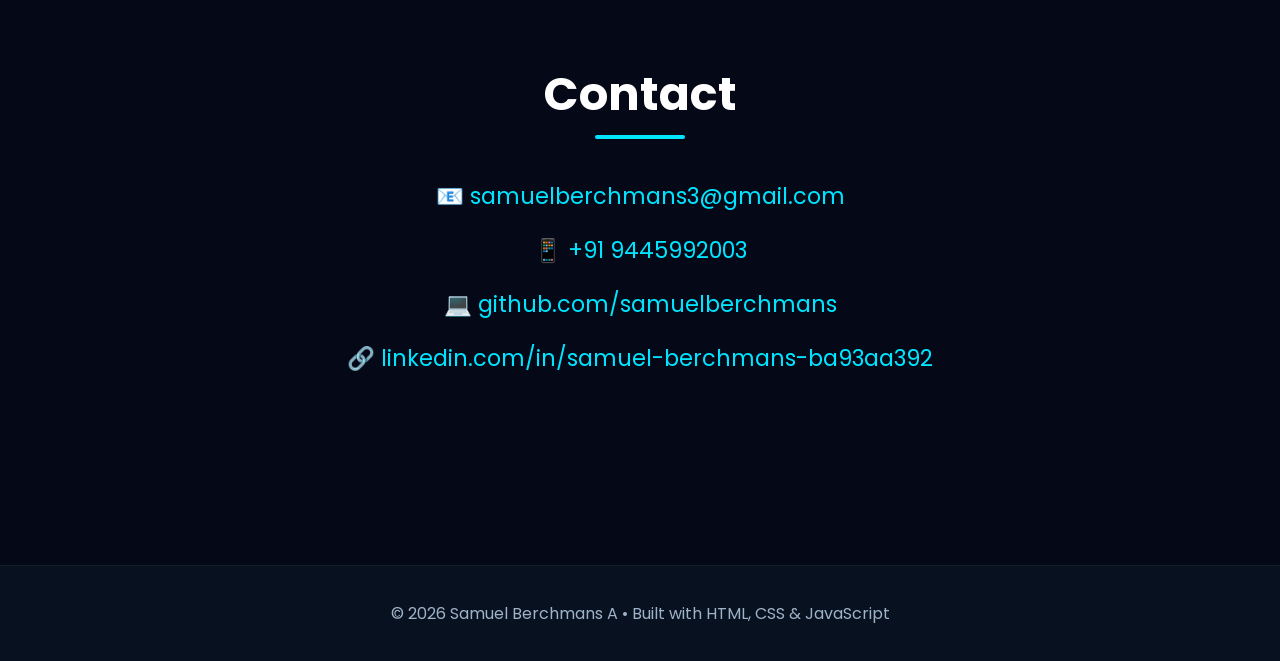
==== commit 516498e7: "Added Codec internship certificate" ====
--- a/index.html
+++ b/index.html
@@ -291,6 +291,7 @@
         <a href="assets/certificates/nat_n5.pdf" target="_blank" class="cert-link">NAT N5</a>
         <a href="assets/certificates/gigabuckz_cert.pdf" target="_blank" class="cert-link">Gigabuckz Internship</a>
         <a href="assets/certificates/cro_cert.pdf" target="_blank" class="cert-link">Customer Relations Officer Internship</a>
+        <a href="assets/certificates/codec_cert.pdf" target="_blank" class="cert-link">Codec Data Analytics Internship</a>
     </div>
 </section>
 <!-- ================= GitHub ================= -->
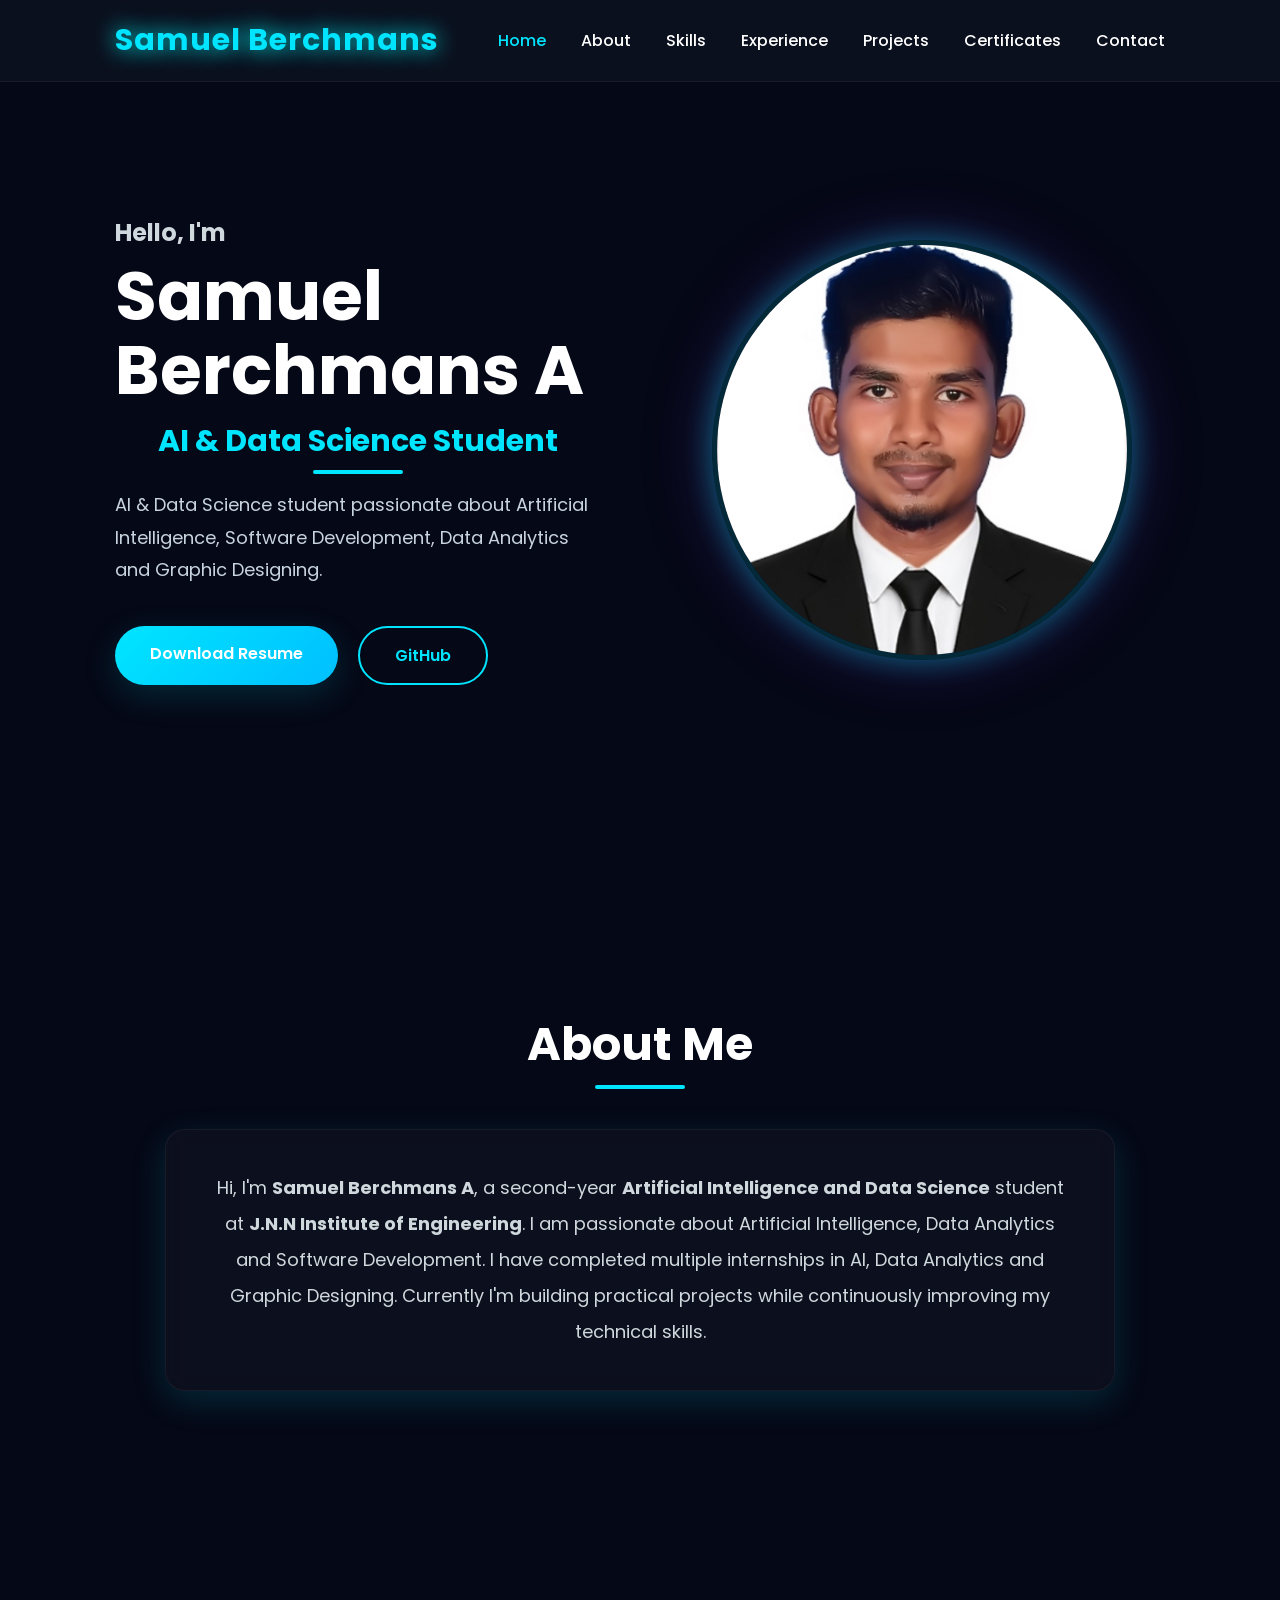
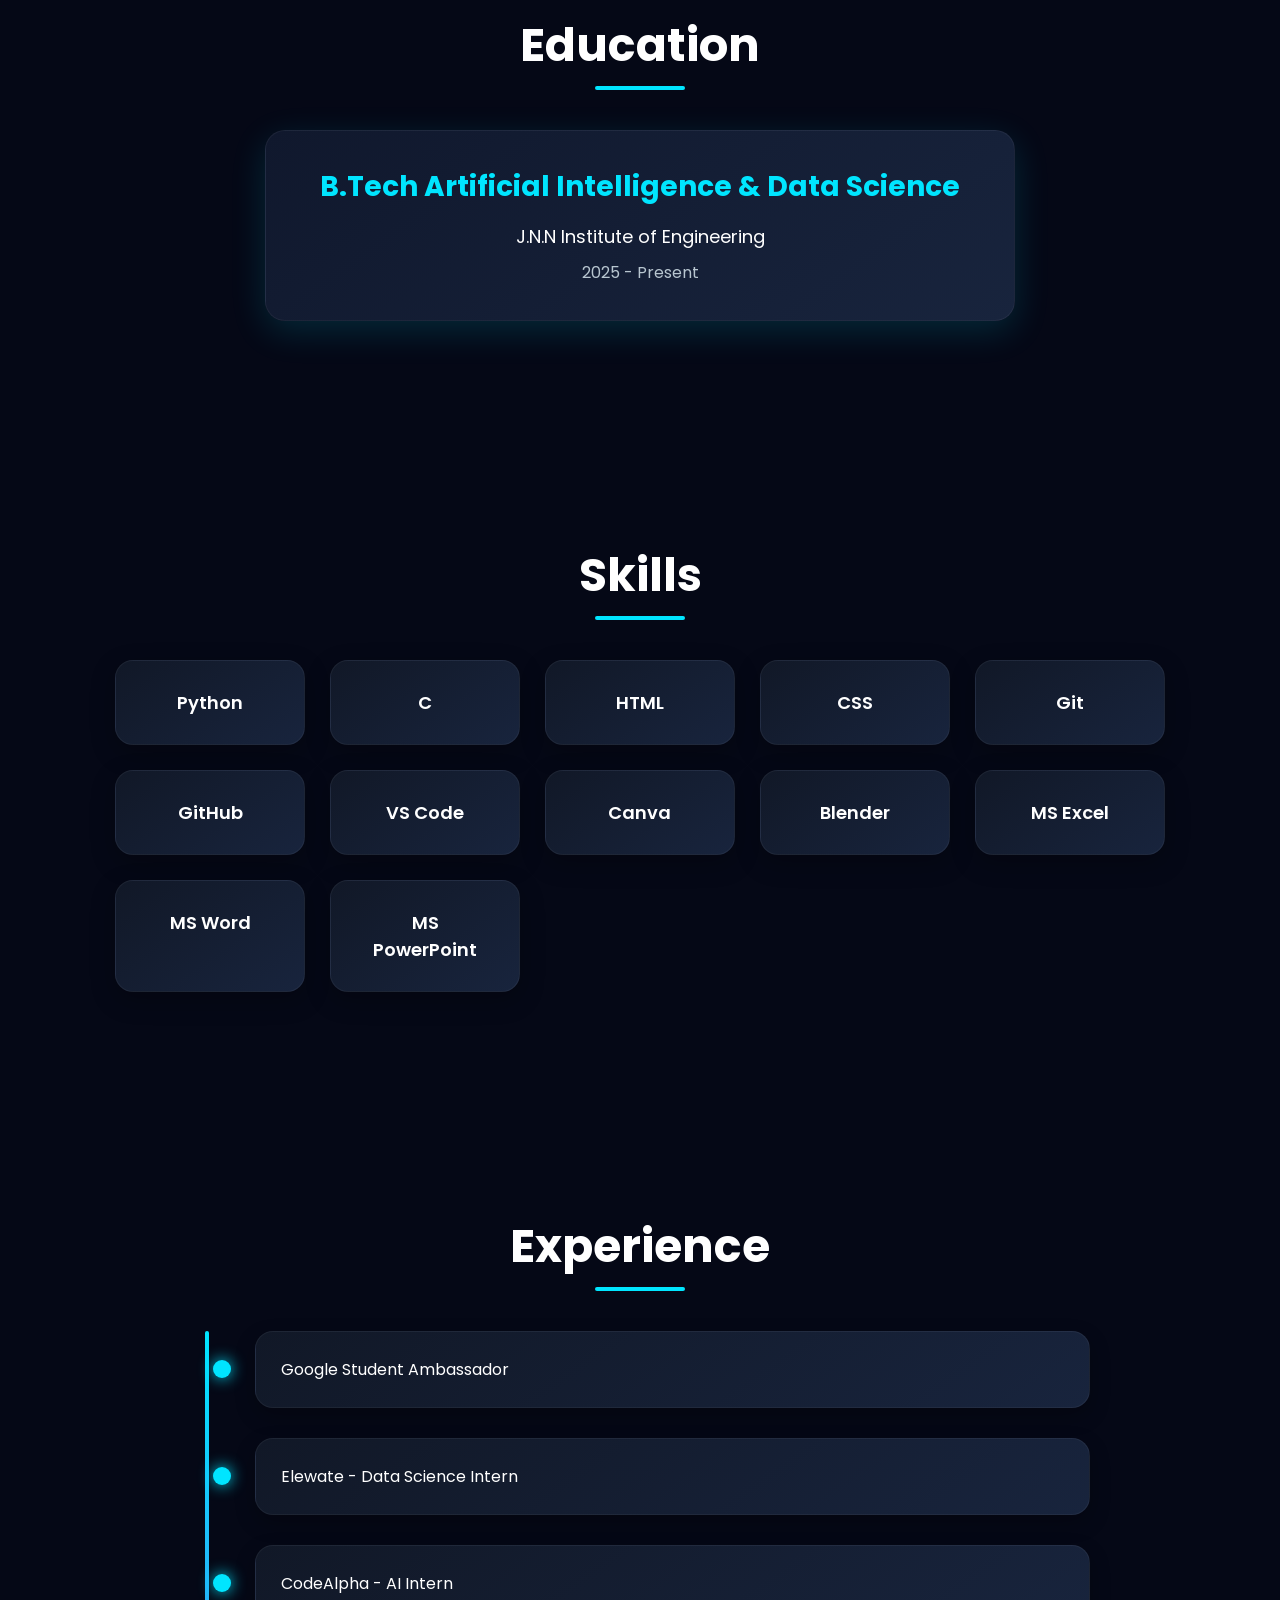
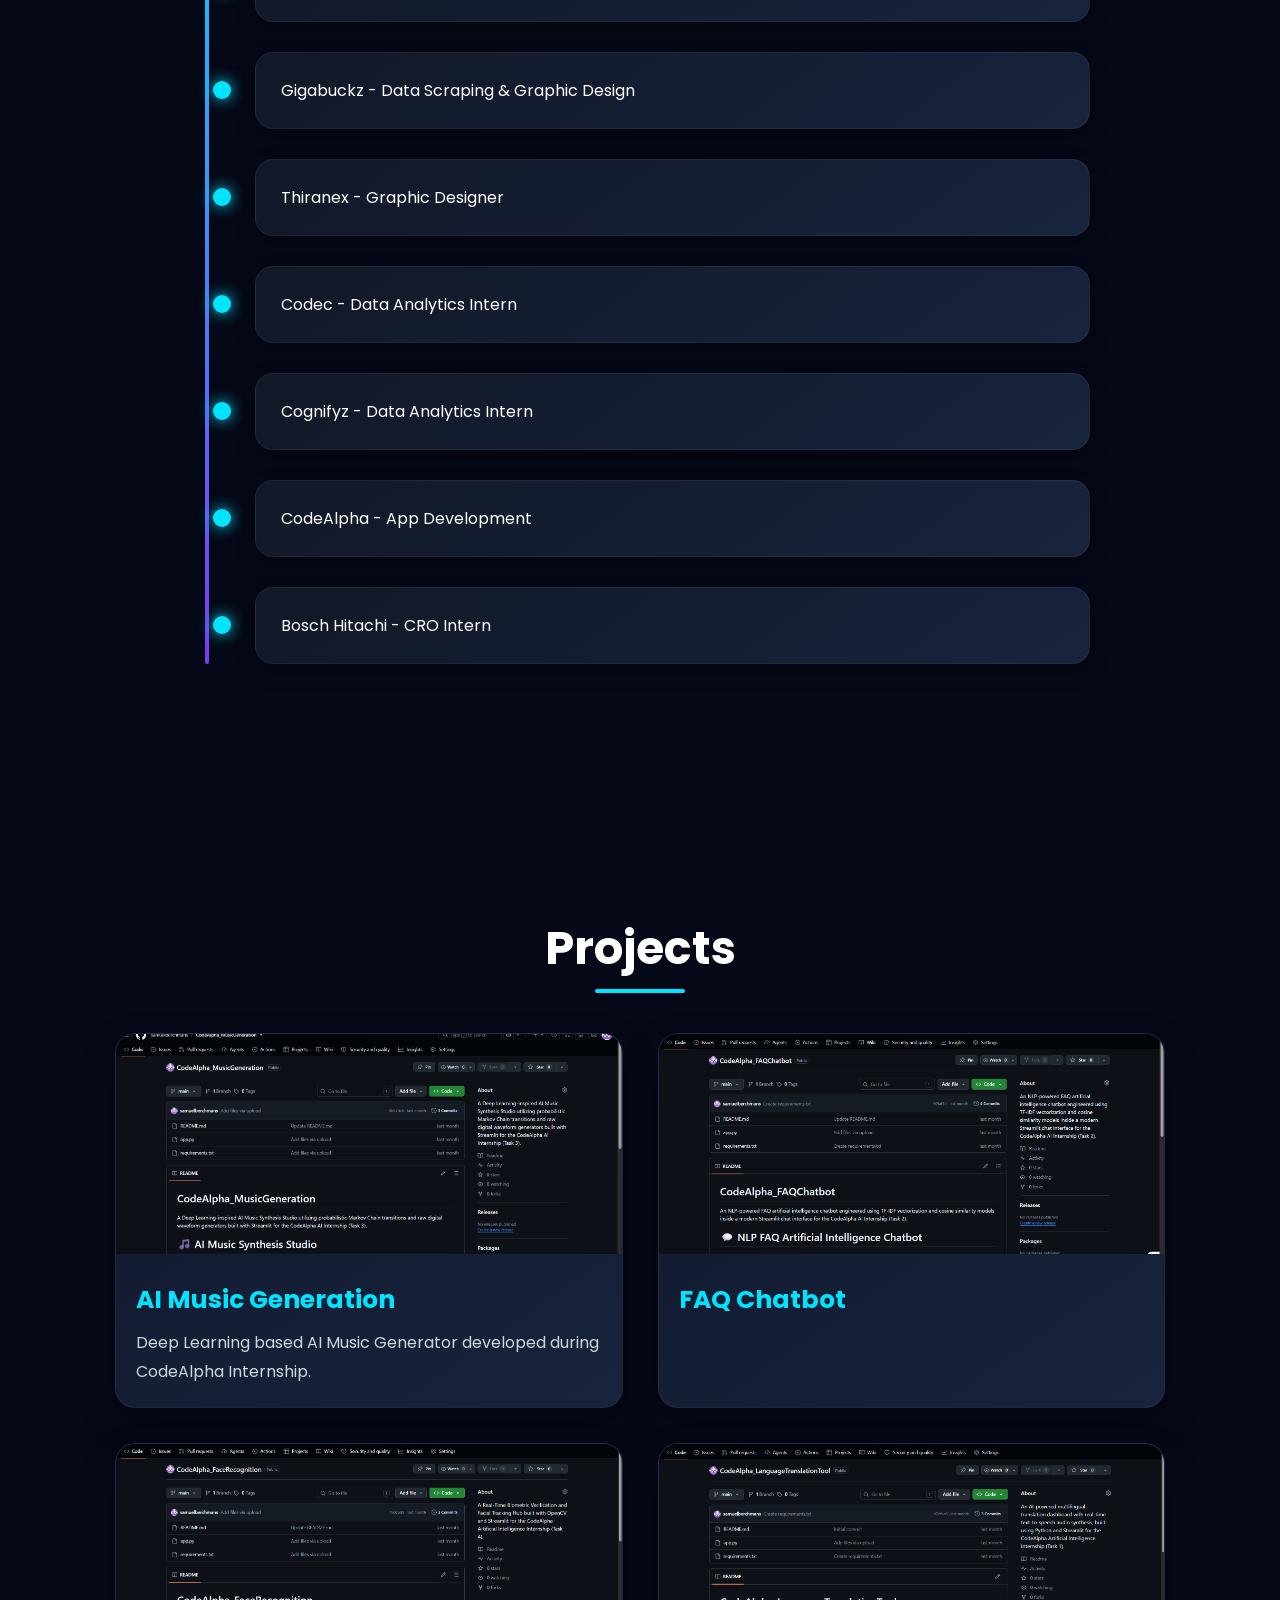
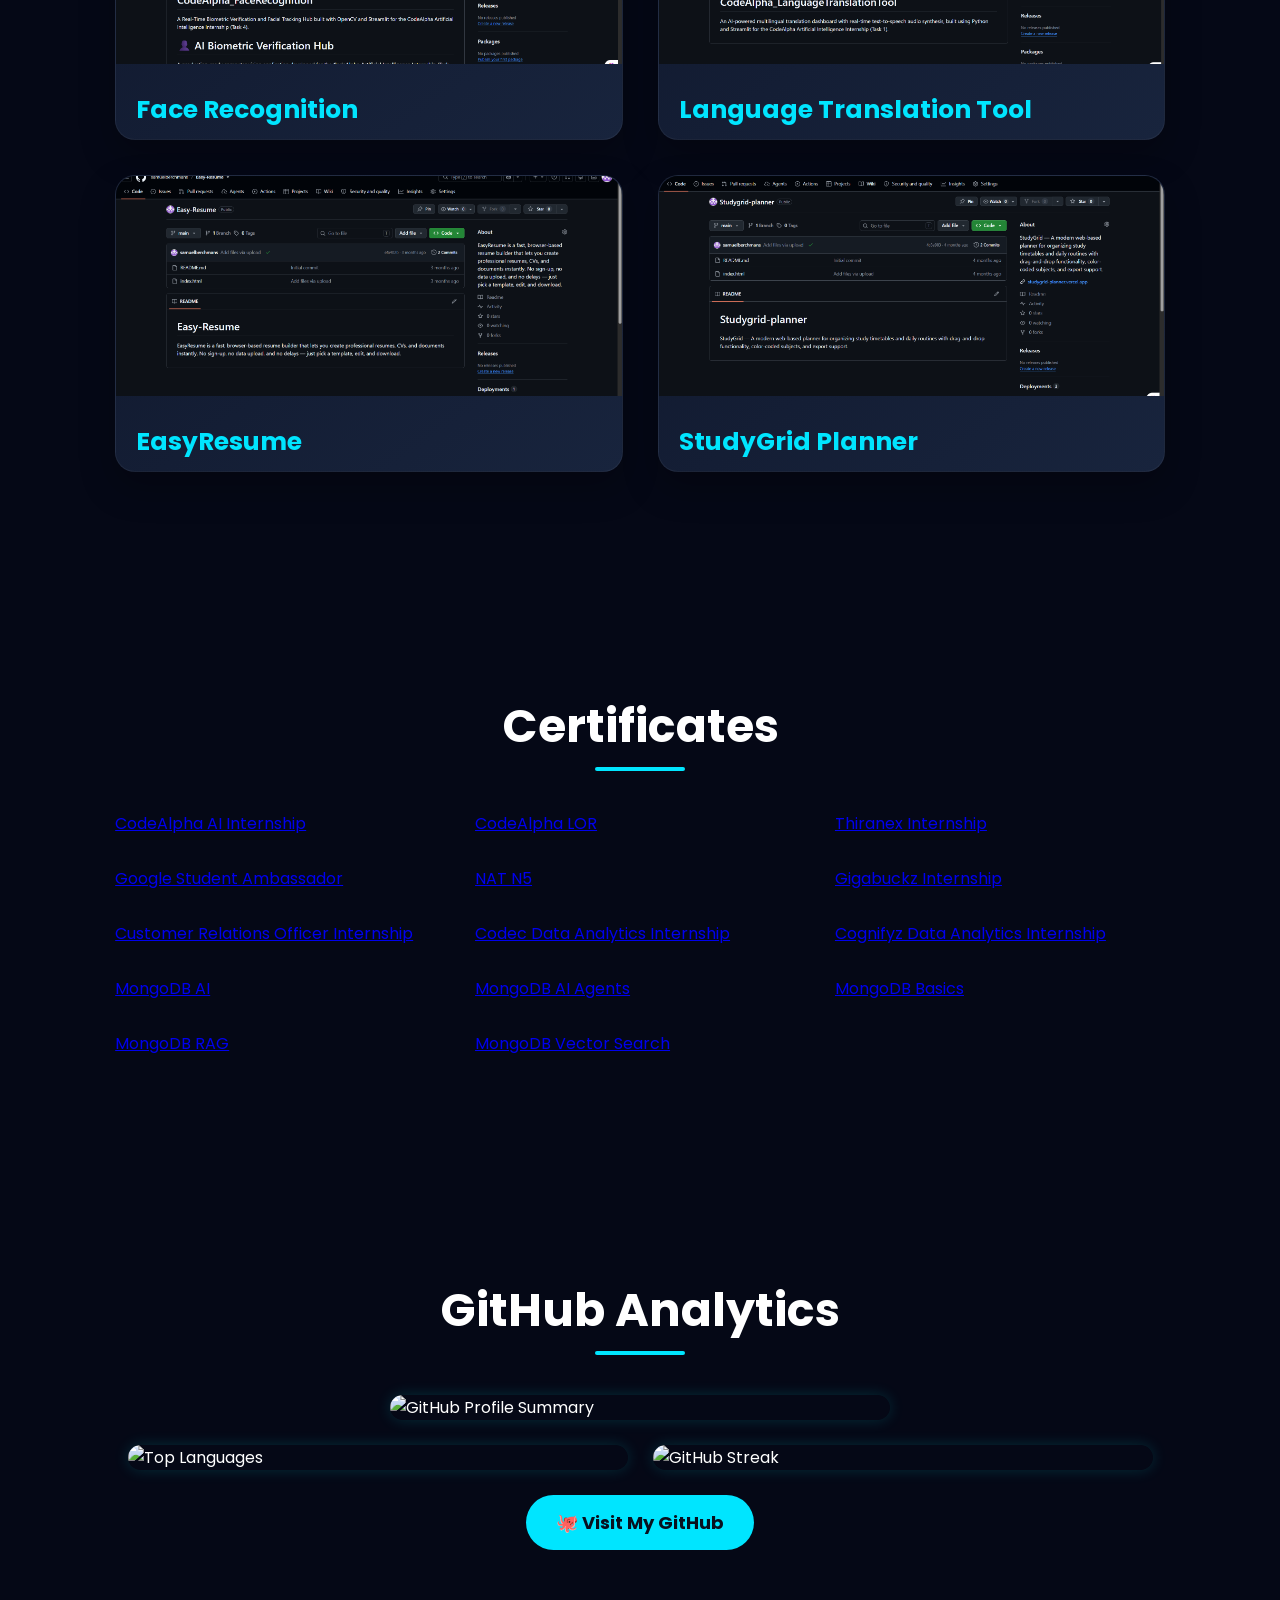
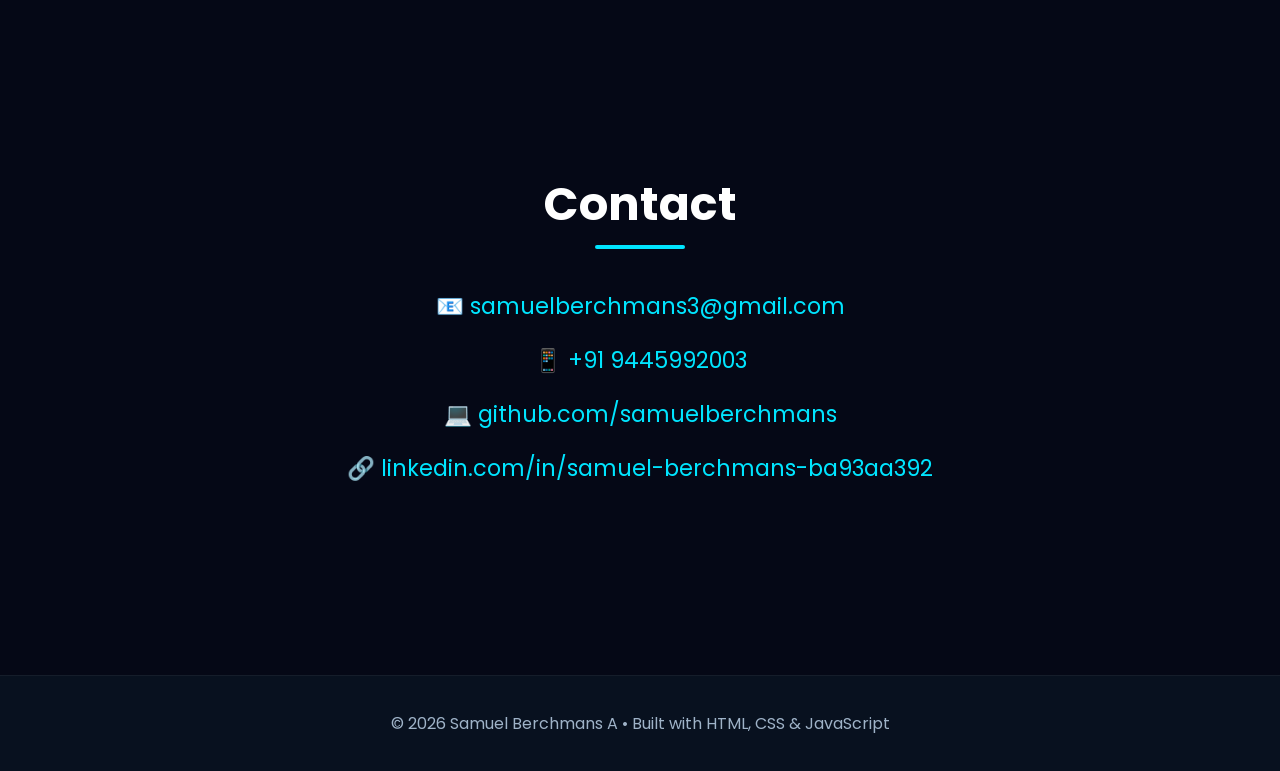
==== commit 56541c84: "Added Mongodb certificates and Cognifyz internship certificate" ====
--- a/index.html
+++ b/index.html
@@ -292,6 +292,12 @@
         <a href="assets/certificates/gigabuckz_cert.pdf" target="_blank" class="cert-link">Gigabuckz Internship</a>
         <a href="assets/certificates/cro_cert.pdf" target="_blank" class="cert-link">Customer Relations Officer Internship</a>
         <a href="assets/certificates/codec_cert.pdf" target="_blank" class="cert-link">Codec Data Analytics Internship</a>
+        <a href="assets/certificates/cognifyz_cert.pdf" target="_blank" class="cert-link">Cognifyz Data Analytics Internship</a>
+        <a href="assets/certificates/mongodb/mongodb_ai.pdf" target="_blank" class="cert-link">MongoDB AI</a>
+        <a href="assets/certificates/mongodb/mongodb_aiagents.pdf" target="_blank" class="cert-link">MongoDB AI Agents</a>
+        <a href="assets/certificates/mongodb/mongodb_basics.pdf" target="_blank" class="cert-link">MongoDB Basics</a>
+        <a href="assets/certificates/mongodb/mongodb_rag.pdf" target="_blank" class="cert-link">MongoDB RAG</a>
+        <a href="assets/certificates/mongodb/mongodb_vectorsearch.pdf" target="_blank" class="cert-link">MongoDB Vector Search</a>
     </div>
 </section>
 <!-- ================= GitHub ================= -->
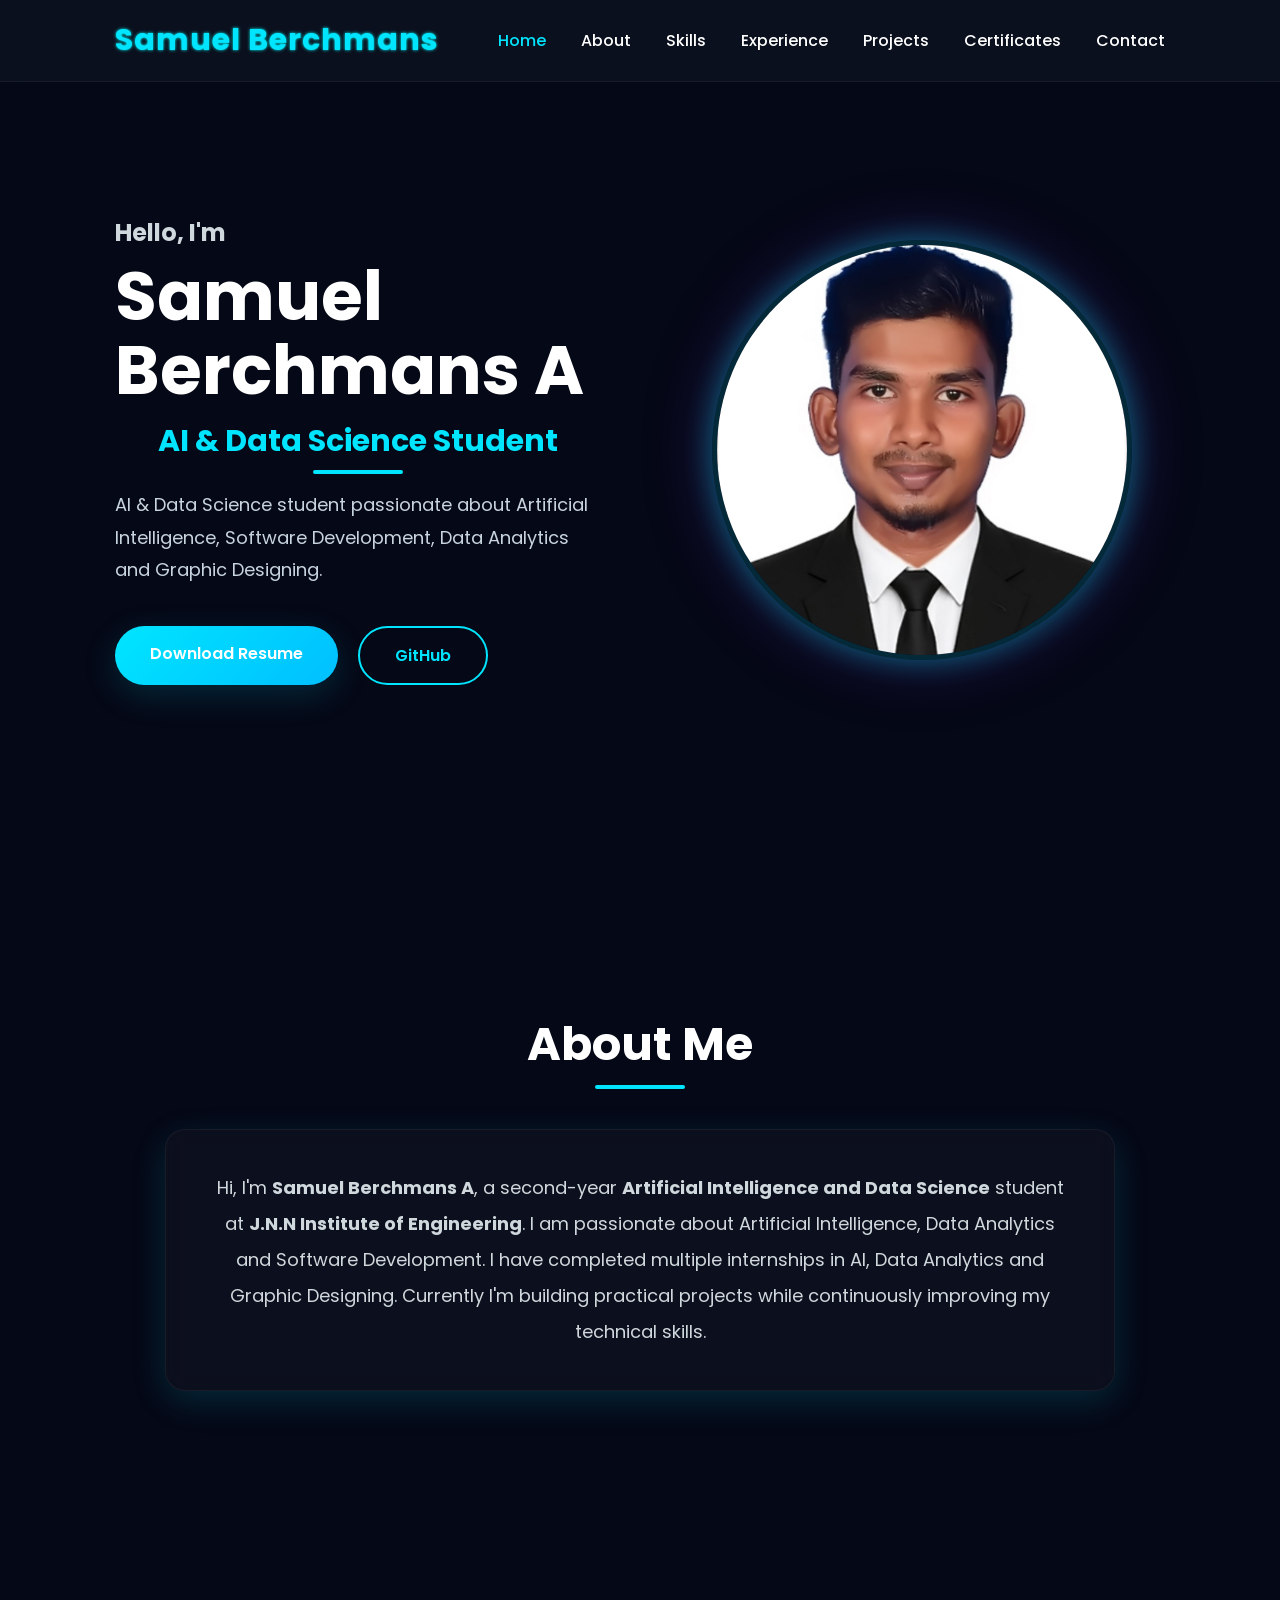
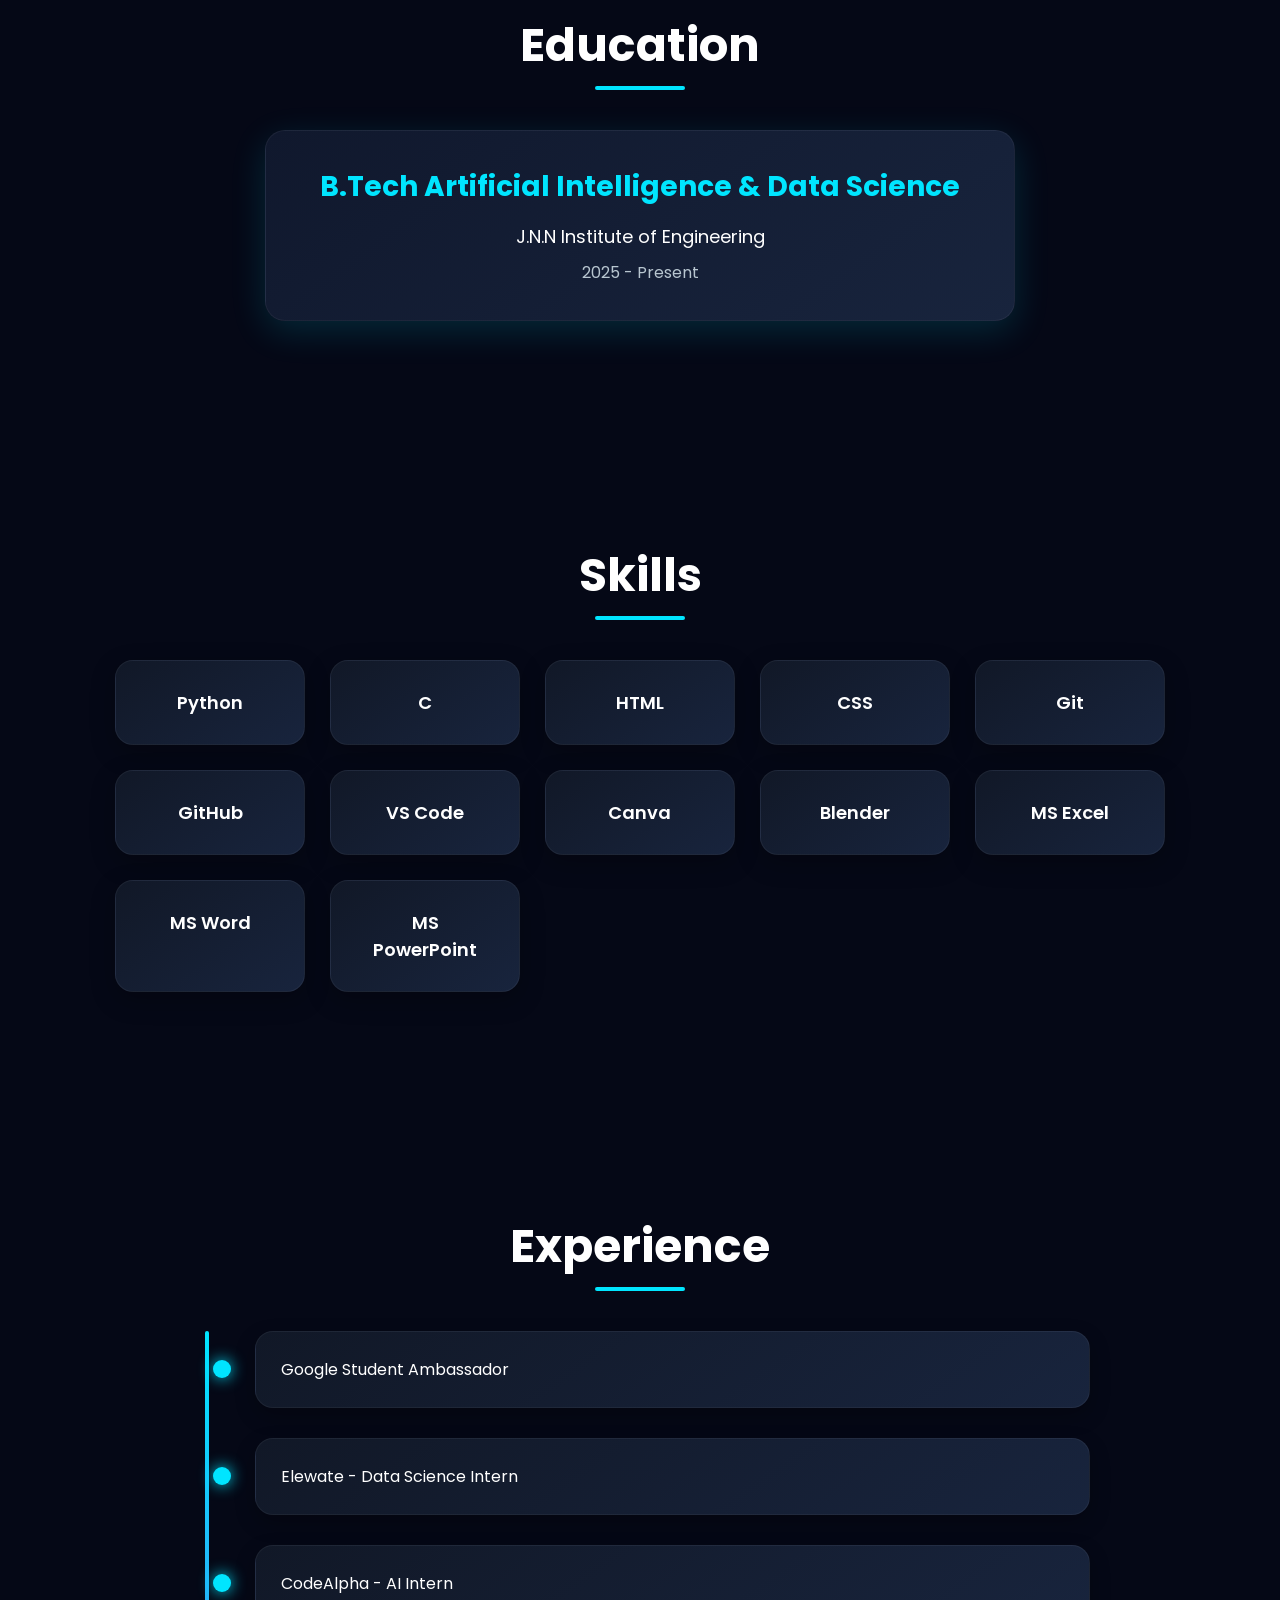
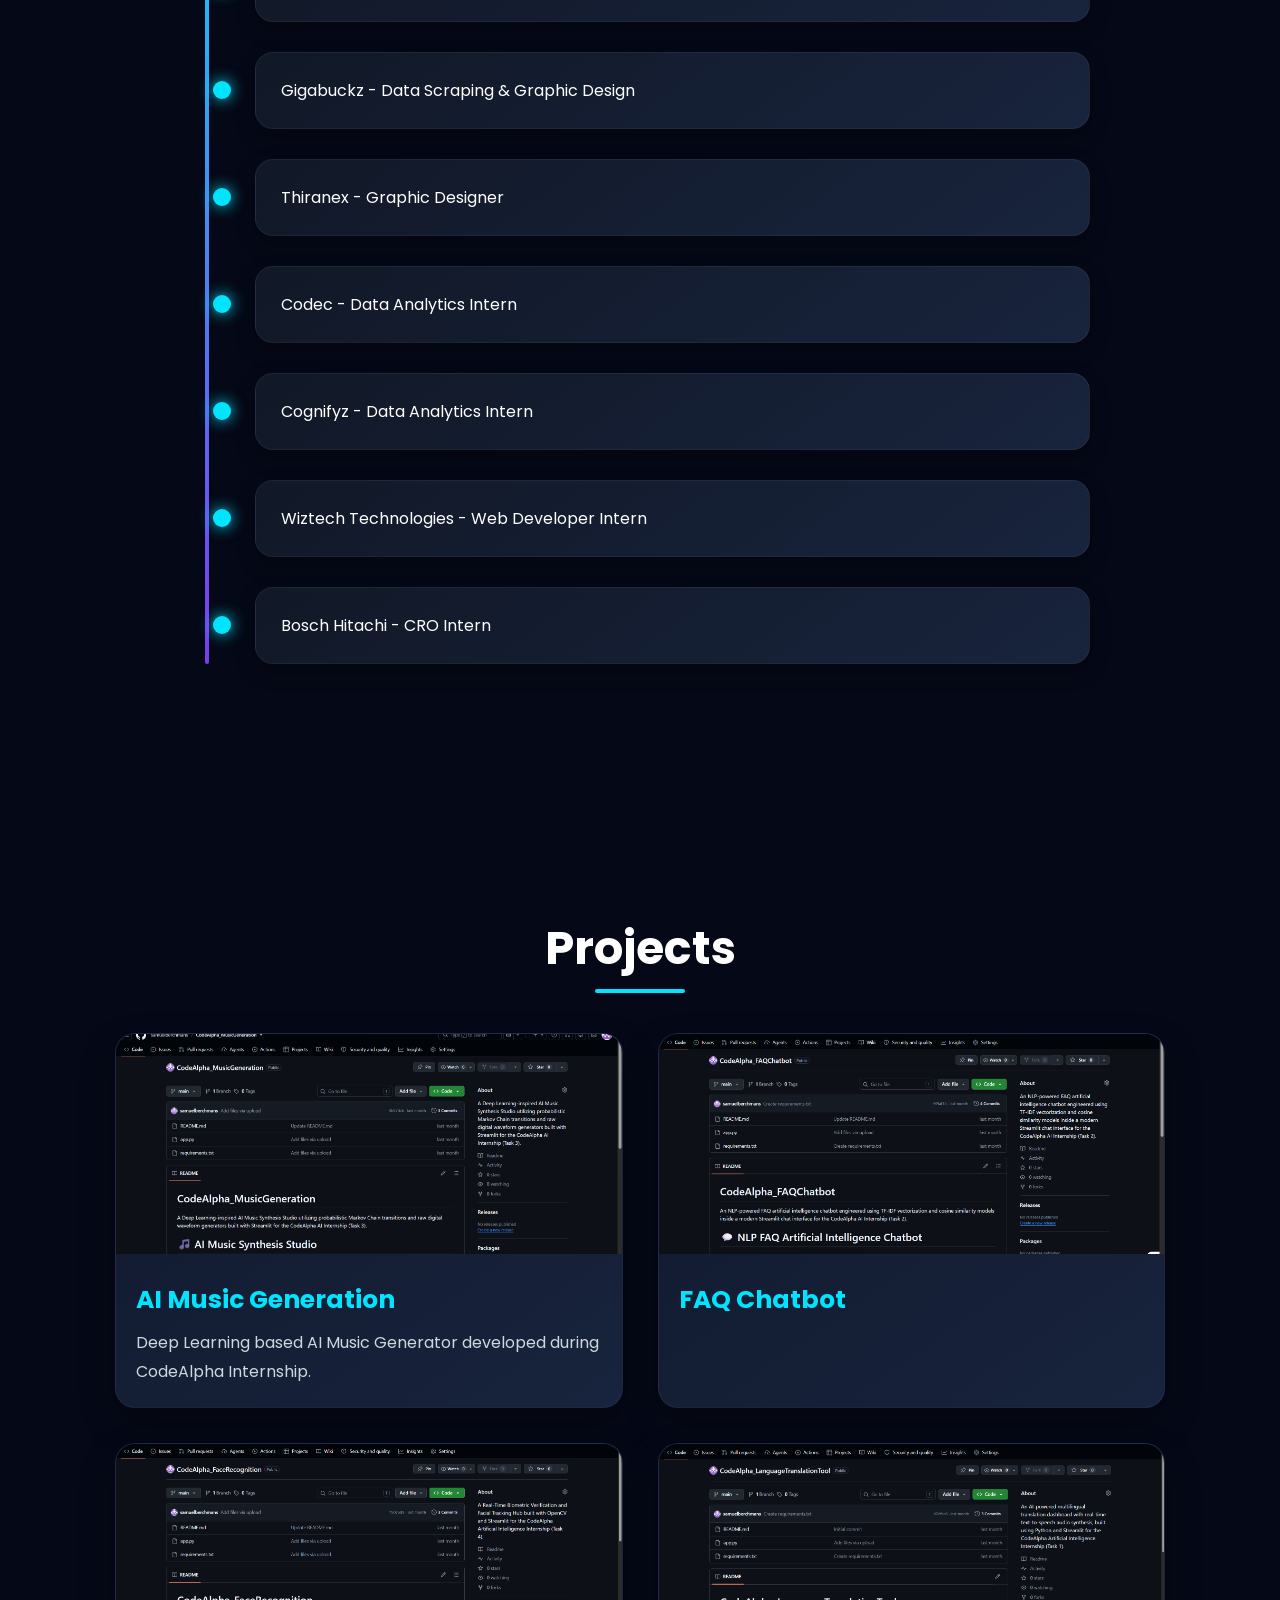
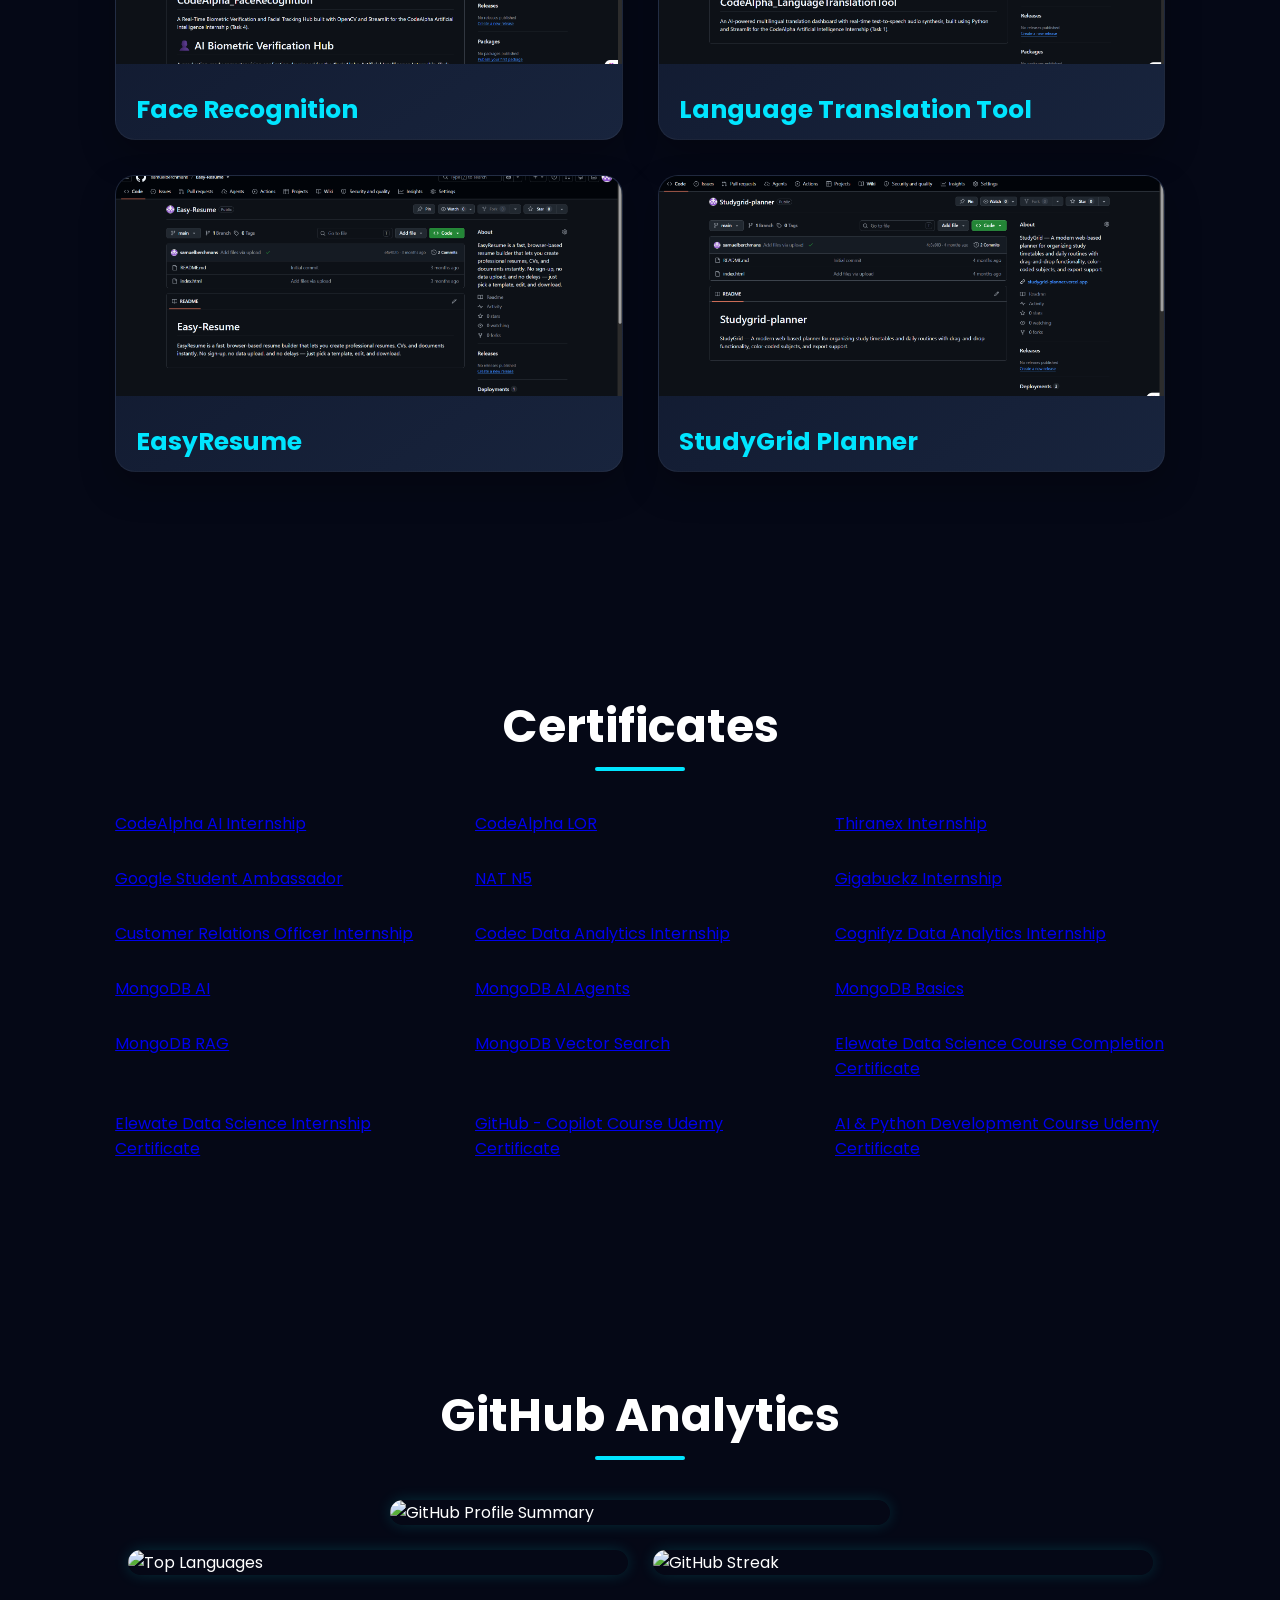
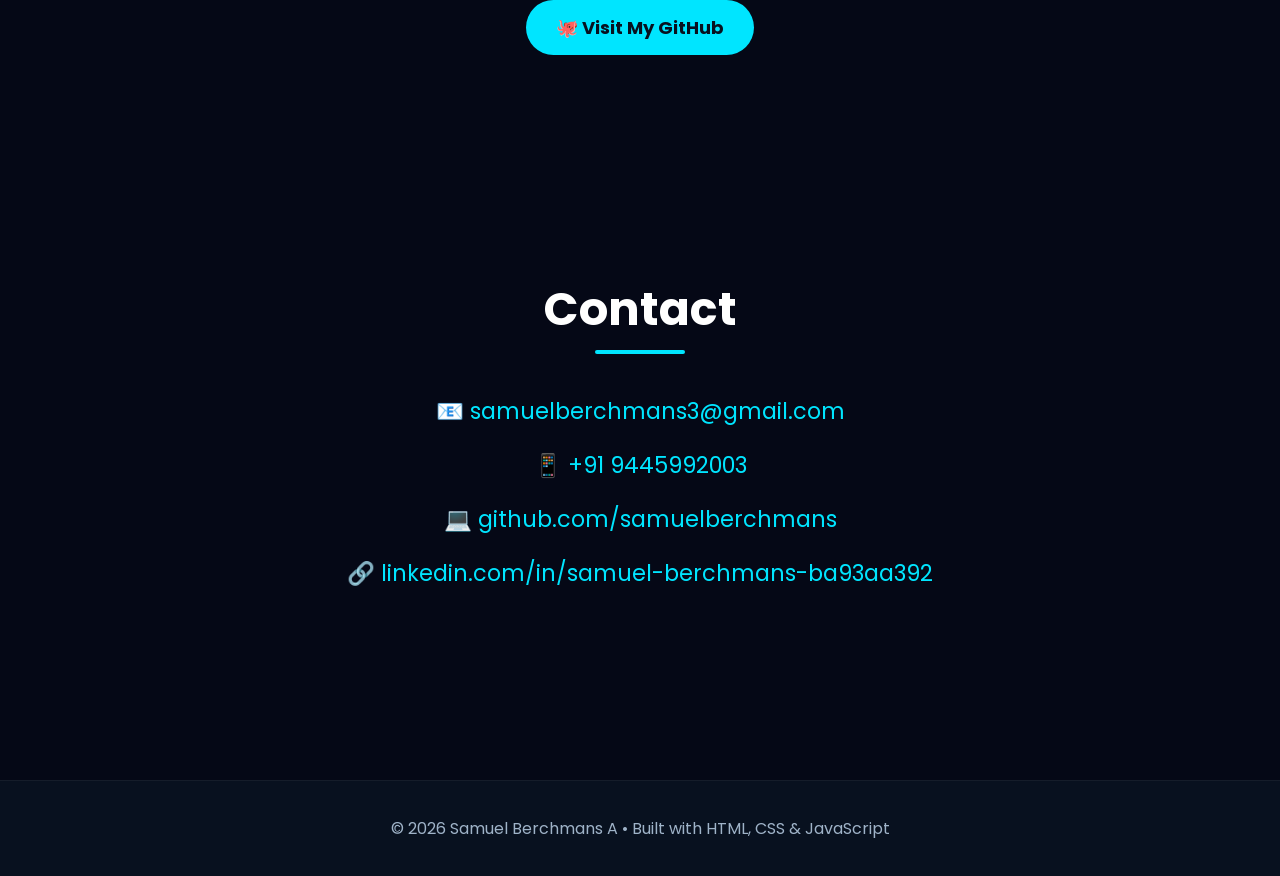
==== commit b43533db: "added Internship Certificate from elewate company and added course completion certificates by udemy" ====
--- a/index.html
+++ b/index.html
@@ -203,7 +203,7 @@
 
             <div>Cognifyz - Data Analytics Intern</div>
 
-            <div>CodeAlpha - App Development</div>
+            <div>Wiztech Technologies - Web Developer Intern</div>
 
             <div>Bosch Hitachi - CRO Intern</div>
 
@@ -298,6 +298,10 @@
         <a href="assets/certificates/mongodb/mongodb_basics.pdf" target="_blank" class="cert-link">MongoDB Basics</a>
         <a href="assets/certificates/mongodb/mongodb_rag.pdf" target="_blank" class="cert-link">MongoDB RAG</a>
         <a href="assets/certificates/mongodb/mongodb_vectorsearch.pdf" target="_blank" class="cert-link">MongoDB Vector Search</a>
+        <a href="assets/certificates/coursecompletionelewate_cert.pdf" target="_blank" class="cert-link">Elewate Data Science Course Completion Certificate</a>
+        <a href="assets/certificates/datascienceinternshipelewate_cert.pdf" target="_blank" class="cert-link">Elewate Data Science Internship Certificate</a>
+        <a href="assets/certificates/githubudemy_cert.pdf" target="_blank" class="cert-link">GitHub - Copilot Course Udemy Certificate</a>
+        <a href="assets/certificates/pythonudemy_cert.pdf" target="_blank" class="cert-link">AI & Python Development Course Udemy Certificate</a>
     </div>
 </section>
 <!-- ================= GitHub ================= -->
